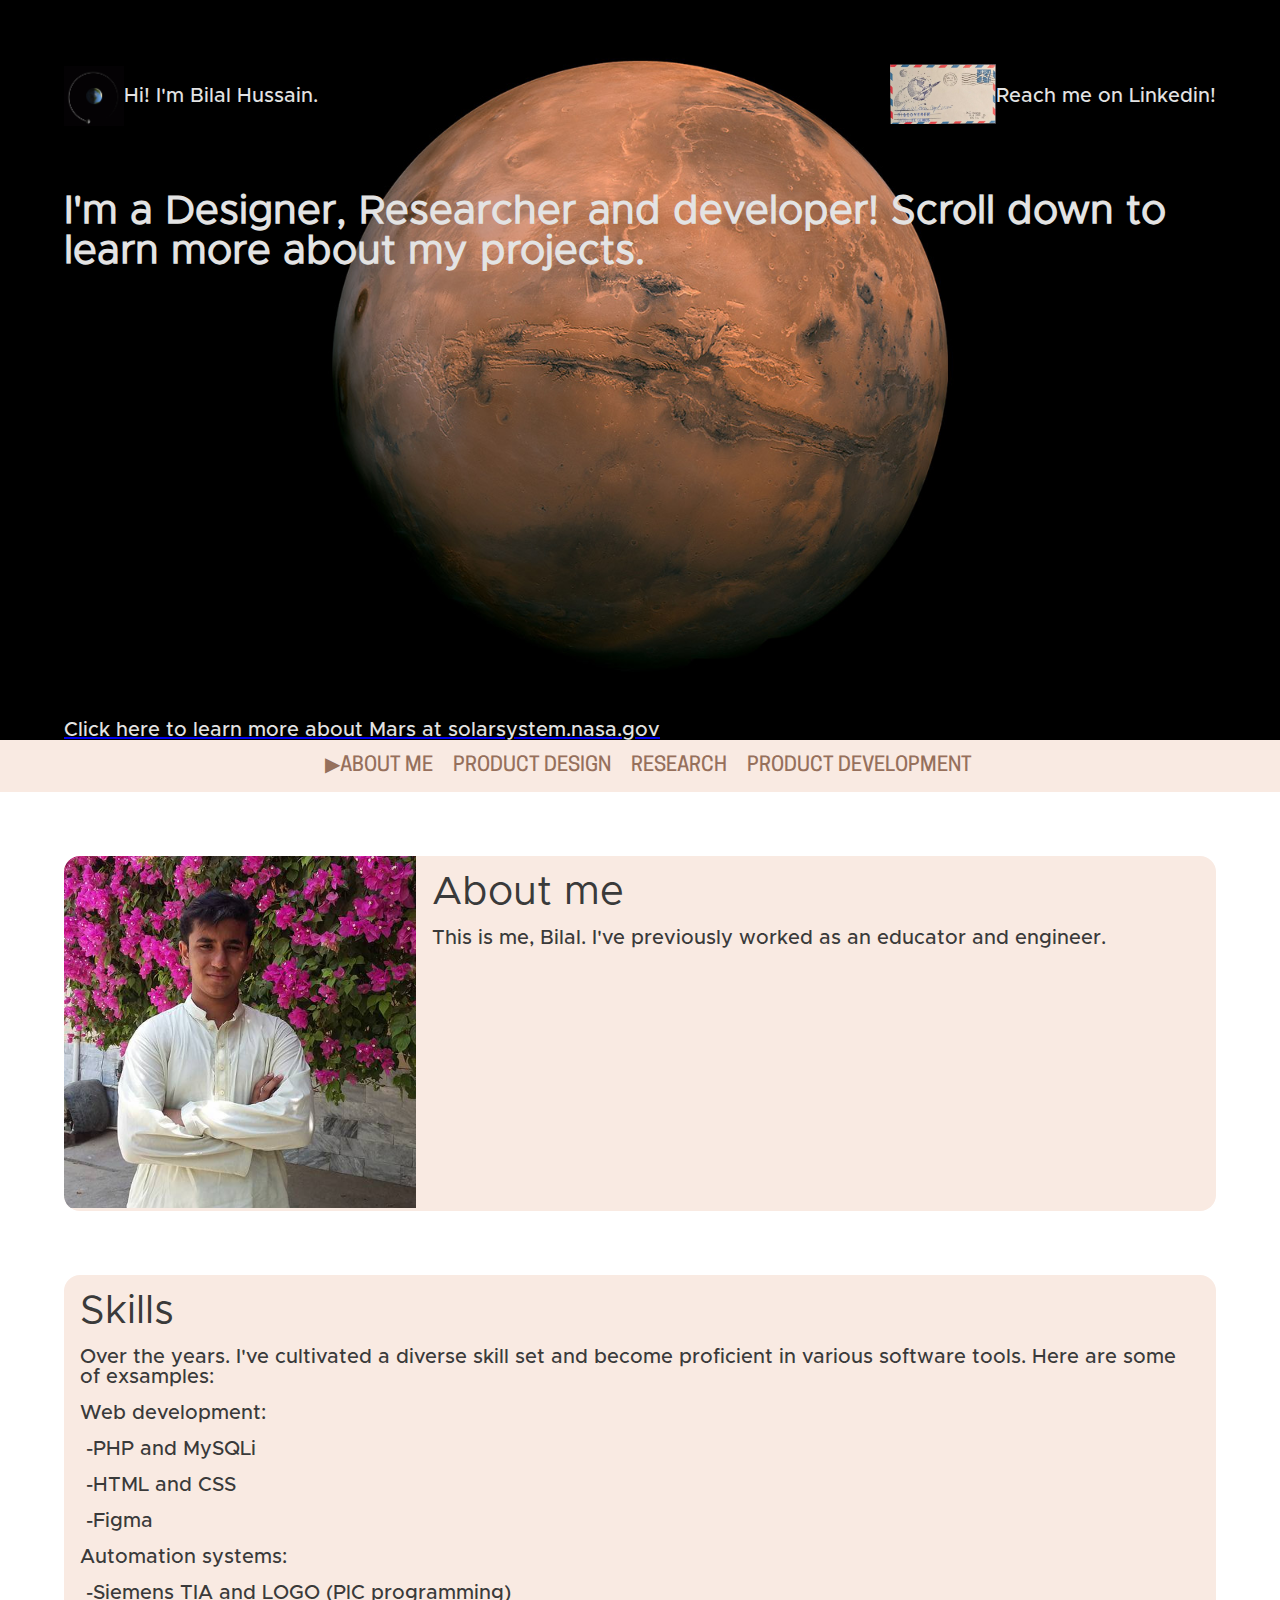
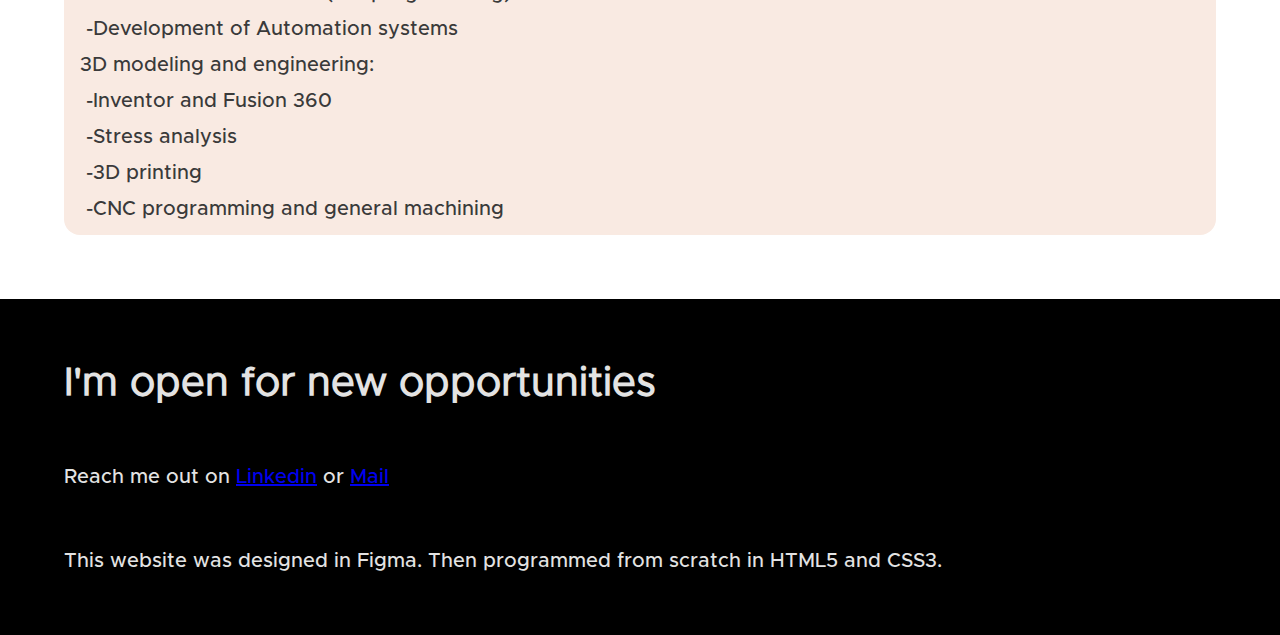
==== index.html @ 2092c47c "Add files via upload" ====
<!DOCTYPE html>

<html>
    <head>
        <title>Bilal Hussain • Designer, Researcher and developer!</title>


        <link rel="icon" href="../img/S.svg" alt="Smart inc Logo"/>
        <meta name="viewport" content="width=device-width, initial-scale=1.0">
        <link href="style/style1.css" rel="stylesheet" type="text/css">
    </head>

    <body>

        <!-- desktop -->

        <section class="mars">
            <img  class="mars" src="img/marshero.jpg">
            <div class="greet">
                <a href="https://solarsystem.nasa.gov/planets/mars/overview/">
                    <p class="inf">Click here to learn more about Mars at solarsystem.nasa.gov</p>
                </a>
            </div>
            <nav class="menu">
                <ul class="inline">
                    <li class="inline"><a href="../index.html">▶About me</a></li>
                    <li class="inline"><a href="ProductDesign/index.html">Product design</a></li>
                    <li class="inline"><a href="Research/index.html">Research</a></li>
                    <li class="inline"><a href="ProductDevelopment/index.html">Product development</a></li>
                </ul>
            </nav>
            <section class="main">
                <div class="article">
                    <div>
                        <img class="resize" src="img/portrait.png">
                    </div>
                    <div class="subarticle">
                        <p class="title">About me</p>
                        <p class="article">This is me, Bilal. I've previously worked as an educator and engineer.</p>
                    </div>
                </div>
                <div class="article">
                    <div class="subarticle">
                        <p class="title">Skills</p>
                        <p class="article">Over the years. I've cultivated a diverse skill set and become proficient in various software tools. Here are some of exsamples:</p>
                        <p class="article">Web development:</p>
                        <p class="article">&nbsp;-PHP and MySQLi</p>
                        <p class="article">&nbsp;-HTML and CSS</p>
                        <p class="article">&nbsp;-Figma</p>
                        <p class="article">Automation systems:</p>
                        <p class="article">&nbsp;-Siemens TIA and LOGO (PlC programming)</p>
                        <p class="article">&nbsp;-Development of Automation systems</p>
                        <p class="article">3D modeling and engineering:</p>
                        <p class="article">&nbsp;-Inventor and Fusion 360</p>
                        <p class="article">&nbsp;-Stress analysis</p>
                        <p class="article">&nbsp;-3D printing</p>
                        <p class="article">&nbsp;-CNC programming and general machining</p>
                    </div>
                </div>
            </section>
            <footer class="footer">
                <h1 class="greet">I'm open for new opportunities</h1>
                <p class="greet">Reach me out on <a href="https://www.linkedin.com/in/bilalhussain125/?locale=en_US">Linkedin</a> or <a href="mailto:bilalhussain5008@gmail.com">Mail</a></p>      
                <p class="greet">This website was designed in Figma. Then programmed  from scratch in HTML5 and CSS3.</p>
            </footer>
        </section>

        <!-- mobile -->

        <!-- mobile end -->

        <header class="main">
            <div style="display: flex; align-items: center; justify-content: space-between;">
                <div style="display: flex; align-items: center;">
                    <img class="header" src="img/earth-revolve.gif">
                    <p class="greet">Hi! I'm Bilal Hussain.</p>
                </div>
                <div style="display: flex; align-items: center;">
                    <a href="https://www.linkedin.com/in/bilalhussain125/?locale=en_US">
                        <img class="header" src="img/outer-space-mail.jpg">
                    </a>
                    <a href="https://www.linkedin.com/in/bilalhussain125/?locale=en_US">
                        <p class="greet" style="float: right;">Reach me on Linkedin!</p>
                    </a>
                </div>
            </div>
            <div>
                <h1 class="greet">I'm a Designer, Researcher and developer! Scroll down to learn more about my projects.</h1>
            </div>
        </header>

    </body>

</html>
---- style/style1.css ----
/* 
html5doctor.com Reset Stylesheet
v1.6.1
Last Updated: 2010-09-17
Author: Richard Clark - http://richclarkdesign.com 
Twitter: @rich_clark
*/

html, body, div, span, object, iframe,
h1, h2, h3, h4, h5, h6, p, blockquote, h1,
abbr, address, cite, code,
del, dfn, em, img, ins, kbd, q, samp,
small, strong, sub, sup, var,
b, i,
dl, dt, dd, ol, ul, li,
fieldset, form, label, legend,
table, caption, tbody, tfoot, thead, tr, th, td,
article, aside, canvas, details, figcaption, figure, 
footer, header, hgroup, menu, nav, section, summary,
time, mark, audio, video {
    margin:0;
    padding:0;
    border:0;
    outline:0;
    font-size:100%;
    vertical-align:baseline;
    background:transparent;
}

body {
    line-height:1;
}

* {
    margin: 0;
    padding: 0;
}

article,aside,details,figcaption,figure,
footer,header,hgroup,menu,nav,section { 
    display:block;
}

nav ul {
    list-style:none;
}

blockquote, q {
    quotes:none;
}

blockquote:before, blockquote:after,
q:before, q:after {
    content:'';
    content:none;
}

a {
    margin:0;
    padding:0;
    font-size:100%;
    vertical-align:baseline;
    background:transparent;
}

div.postarea{
    word-break: break-word;
}

textarea {
    line-height: 1.2;
    font-size: 11px;
}

/* scrollbar */

/* width */
::-webkit-scrollbar {
    width: 10px;
    height: 10px;
}
  
/* Track */
::-webkit-scrollbar-track {
    background: #f1f1f1; 
}
   
/* Handle */
::-webkit-scrollbar-thumb {
    background: #888; 
}
  
/* Handle on hover */
::-webkit-scrollbar-thumb:hover {
    background: #1A1A1B; 
}

/* change colours to suit your needs */
mark {
    background-color:#F2eecb;
    color:#1A1A1B; 
    font-style:italic;
    font-weight:bold;
}

del {
    text-decoration: line-through;
}

abbr[title], dfn[title] {
    border-bottom:1px dotted;
    cursor:help;
}

table {
    border-collapse:collapse;
    border-spacing:0;
}

/* change border colour to suit your needs */
hr {
    display:block;
    height:1px;
    border:0;   
    border-top:1px solid #F2eecb;
    margin:1em 0;
    padding:0;
}

input, select {
    vertical-align:middle;
}

/* my code */

body {
    background-color: black;
}

/*section*/

section.mars {
    width: 100%;
    position: absolute;
    z-index: -1;
    max-height: 100vh;

    display: flex;
    flex-direction: column;
    justify-content: space-between;
}

div.greet{
    padding-left: 64px;
    padding-right: 64px;

    @media only screen and (max-width: 1050px) {
    padding-left: 16px;
    padding-right: 16px;
    }
}

img.mars {
    display: block;
    max-height: auto;
    max-width: auto;
}

/* nav */

nav.menu {
    background-color: #f9eae2;
    padding: 16px;
    @media only screen and (max-width: 1050px) {
        padding: 0px;
    }
    
}

ul.inline {
    text-align: center;
    @media only screen and (max-width: 1050px) {
        text-align: left;
    }
}

li.inline {
    display: inline;
    padding-left: 16px;
    @media only screen and (max-width: 1050px) {
        display:list-item;
        padding-top: 8px;
        padding-bottom: 8px;
    }
}

section.main {
    background-color: white;
    padding: 64px;
    display: flex;
    flex-direction: column;
    justify-content: space-between;
    row-gap: 64px;

    @media only screen and (max-width: 1050px) {
        padding: 16px;
        row-gap: 16px;
    }
}

section.main div.subarticle {
    width: 100%;

    @media only screen and (max-width: 1050px) {
        width: auto;
    }    
}

img.resize {
    width: 100%;
}

video.resize {
    width: 100%;
}

div.split{
    display: flex;
    flex-direction: column;
    width: 100%;
}

div.article {
    display: flex;
    flex-direction: row;
    background-color: #f9eae2;
    border-radius: 16px;
    overflow: hidden;
    max-width: 100%;

    @media only screen and (max-width: 1050px) {
        flex-direction: column;
    }
}

div.subarticle {
    width: 100%;
    padding: 16px;
    display: flex;
    flex-direction: column;
    gap: 16px;
}

/* header*/

header.main {
    padding: 64px;
    display: flex;
    flex-direction: column;
    justify-content: space-between;
    row-gap: 64px;

    @media only screen and (max-width: 1050px) {
        padding: 16px;
        row-gap: 16px;
    }
}

img.header {
    height: 60px;
    @media only screen and (max-width: 1050px) {
        display: none;
    }
}

/* footer */

footer.footer {
    display: flex;
    flex-direction: column;
    padding: 64px;
    row-gap: 64px;

    @media only screen and (max-width: 1050px) {
        display: flex;
        flex-direction: column;
        padding: 32px;
        row-gap: 32px;
    }
}

/* text */

@font-face {
    font-family: Oppen;
    src: url(../text/CooperHewitt-Medium.otf);
}
@font-face {
    font-family: MetM;
    src: url(../text/Metropolis-Medium.otf);
}
@font-face {
    font-family: MetR;
    src: url(../text/Metropolis-Regular.otf);
}
@font-face {
    font-family: Nasa;
    src: url(../text/nasalization-rg.otf);
}

h1.greet {
    font-size: 40px;
    font-family: MetR, Arial, Helvetica, sans-serif;
    color: #E3E3E3;
    
    text-decoration: none;

    @media only screen and (max-width: 1050px) {
        font-size: 25px;
    }
}

p.greet {
    font-size: 20px;
    font-family: MetM, Arial, Helvetica, sans-serif;
    color: #E3E3E3;
    
    text-decoration: none;

    @media only screen and (max-width: 1050px) {
        font-size: 14px;
    }
}

p.inf {
    font-size: 20px;
    font-family: MetM, Arial, Helvetica, sans-serif;
    color: #E3E3E3;
    
    text-decoration: none;

    @media only screen and (max-width: 1050px) {
        font-size: 10px;
    }
}

ul.inline a {
    font-size: 20px;
    font-family: Oppen ,Arial, Helvetica, sans-serif;
    color: #96705c;
    text-transform: uppercase;
    text-decoration:none;

    @media only screen and (max-width: 1050px) {
        font-size: 14px;
    }
}

/* text article*/

p.article {
    font-size: 20px;
    font-family: MetM, Arial, Helvetica, sans-serif;
    color: #3a3a3a;
    
    text-decoration: none;

    @media only screen and (max-width: 1050px) {
        font-size: 14px;
    }
}

p.title {
    font-size: 40px;
    font-family: MetR, Arial, Helvetica, sans-serif;
    color: #3a3a3a;
    
    text-decoration: none;

    @media only screen and (max-width: 1050px) {
        font-size: 25px;
    }
}

button.article {
    font-size: 20px;
    font-family: MetM, Arial, Helvetica, sans-serif;
    color: #f9eae2;
    background-color: #3a3a3a;
    padding: 16px;
    border-radius: 16px;
    width: fit-content;
    
    text-decoration: none;

    @media only screen and (max-width: 1050px) {
        font-size: 14px;
        padding: 8px;
        border-radius: 8px;
    }
}

button:hover {
    cursor: crosshair;
}

/*overlay*/

.overlay {
    position: absolute; 
    bottom: 0; 
    background: rgb(0, 0, 0);
    background: rgba(0, 0, 0, 0.5); /* Black see-through */ 
    width: -webkit-fill-available;
    transition: .25s ease;
    opacity:0;
    padding: 16px;
    text-align: center;
    overflow: hidden;
}
  
.container:hover .overlay {
    opacity: -1;
}

.container .overlay {
    opacity: 1;
}

.container {
    position: relative;
    overflow: hidden;
}
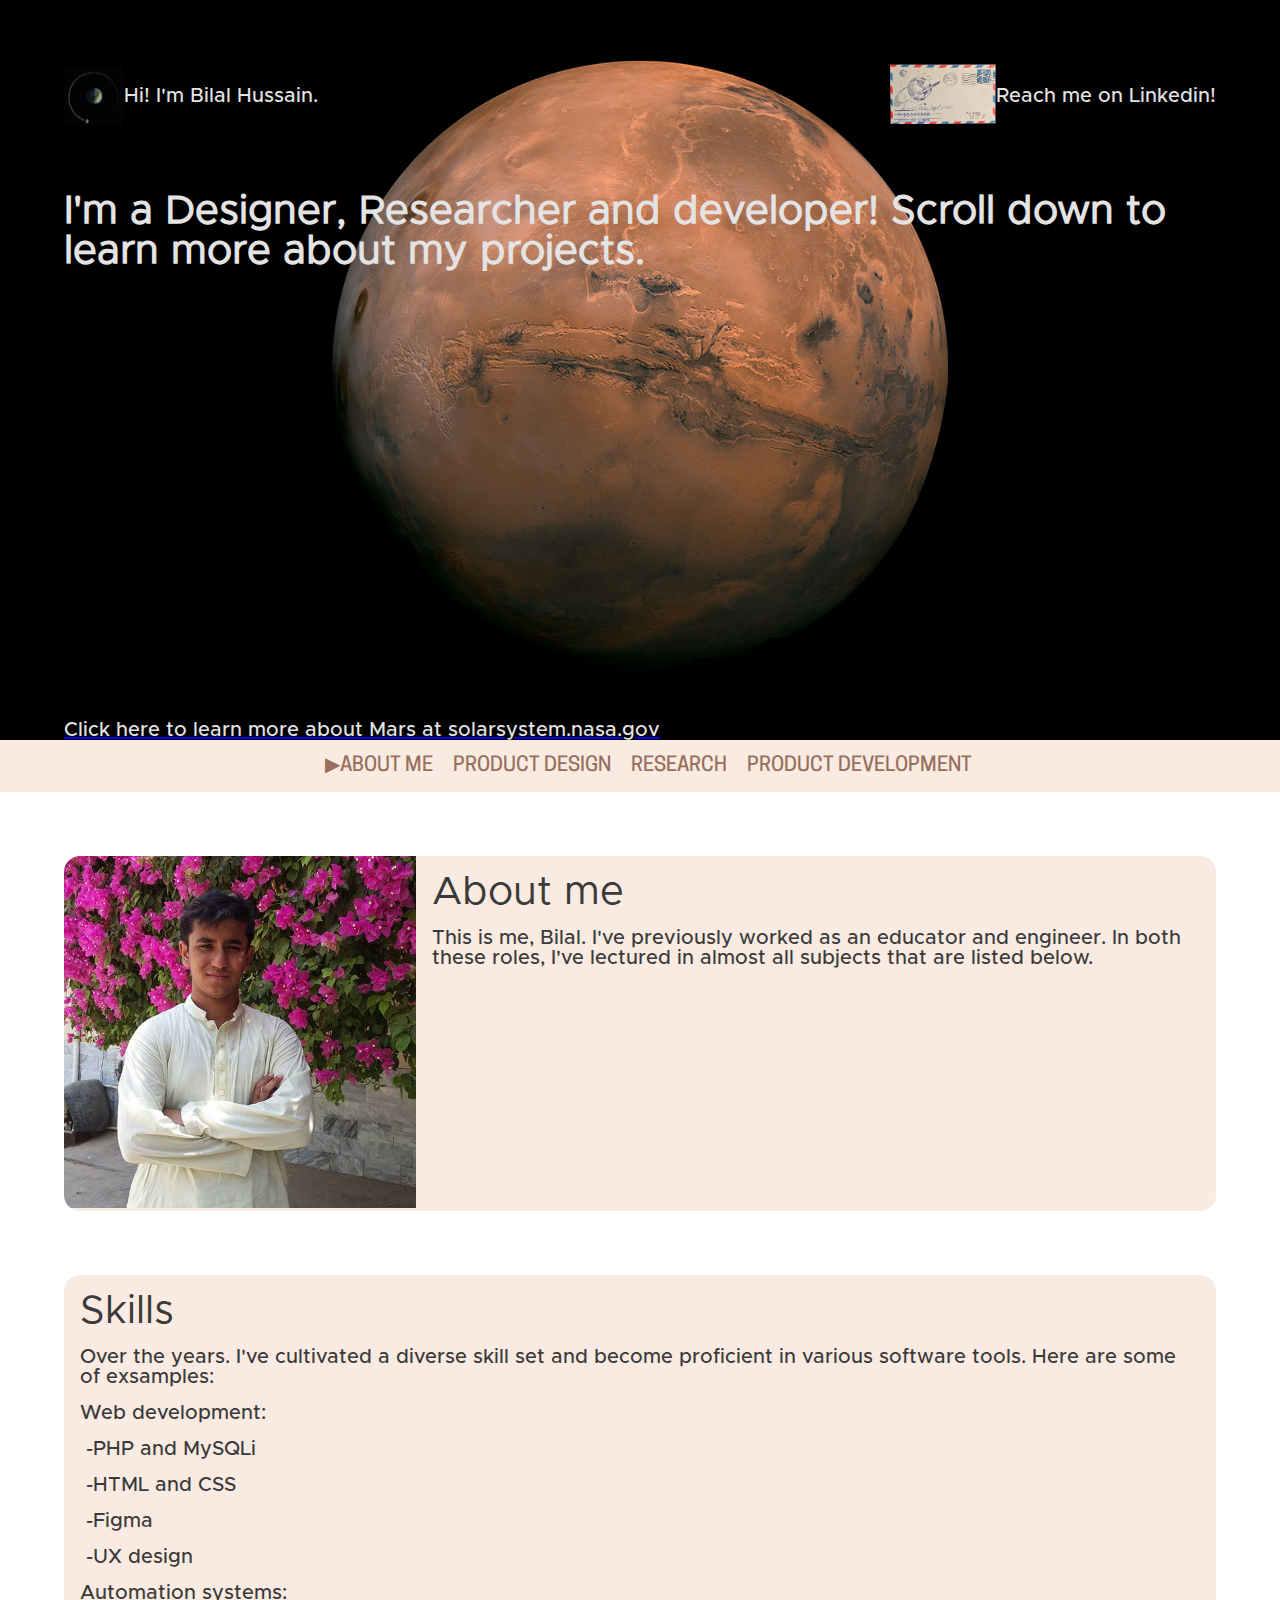
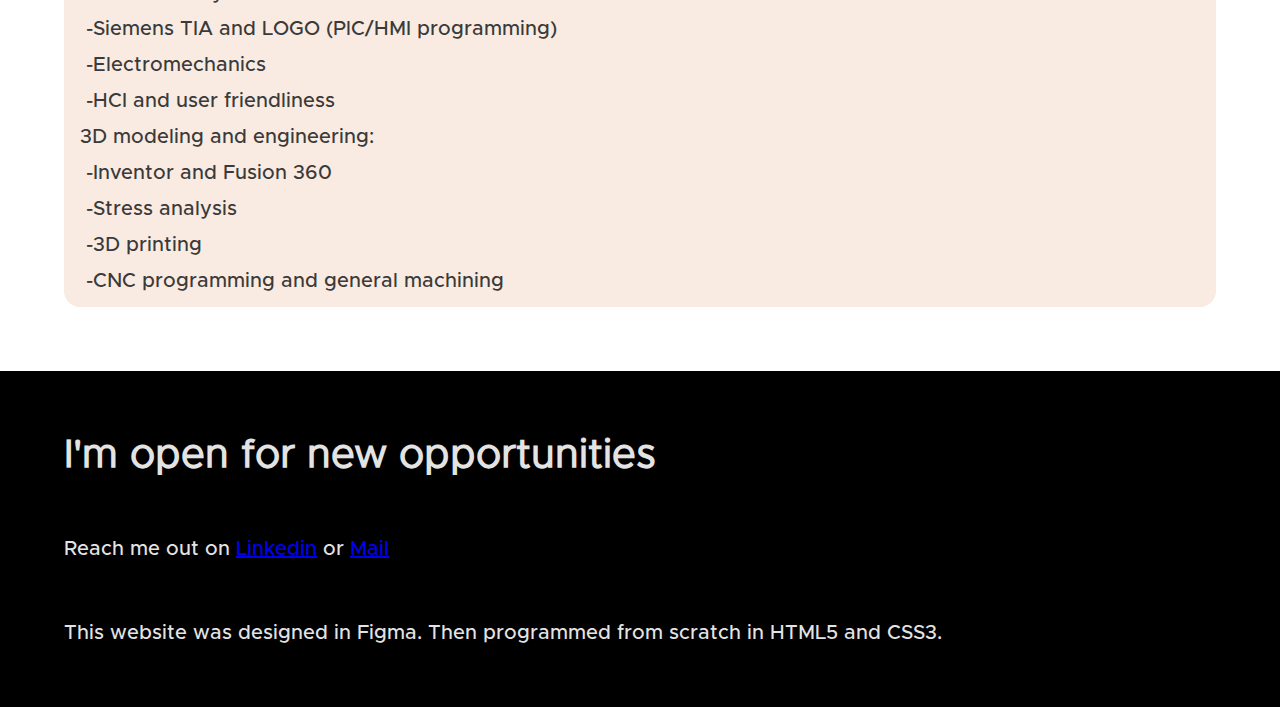
==== commit 6fe36c08: "Add files via upload" ====
--- a/index.html
+++ b/index.html
@@ -36,7 +36,7 @@
                     </div>
                     <div class="subarticle">
                         <p class="title">About me</p>
-                        <p class="article">This is me, Bilal. I've previously worked as an educator and engineer.</p>
+                        <p class="article">This is me, Bilal. I've previously worked as an educator and engineer. In both these roles, I've lectured in almost all subjects that are listed below.</p>
                     </div>
                 </div>
                 <div class="article">
@@ -47,9 +47,11 @@
                         <p class="article">&nbsp;-PHP and MySQLi</p>
                         <p class="article">&nbsp;-HTML and CSS</p>
                         <p class="article">&nbsp;-Figma</p>
+                        <p class="article">&nbsp;-UX design</p>
                         <p class="article">Automation systems:</p>
-                        <p class="article">&nbsp;-Siemens TIA and LOGO (PlC programming)</p>
-                        <p class="article">&nbsp;-Development of Automation systems</p>
+                        <p class="article">&nbsp;-Siemens TIA and LOGO (PlC/HMI programming)</p>
+                        <p class="article">&nbsp;-Electromechanics</p>
+                        <p class="article">&nbsp;-HCI and user friendliness</p>
                         <p class="article">3D modeling and engineering:</p>
                         <p class="article">&nbsp;-Inventor and Fusion 360</p>
                         <p class="article">&nbsp;-Stress analysis</p>
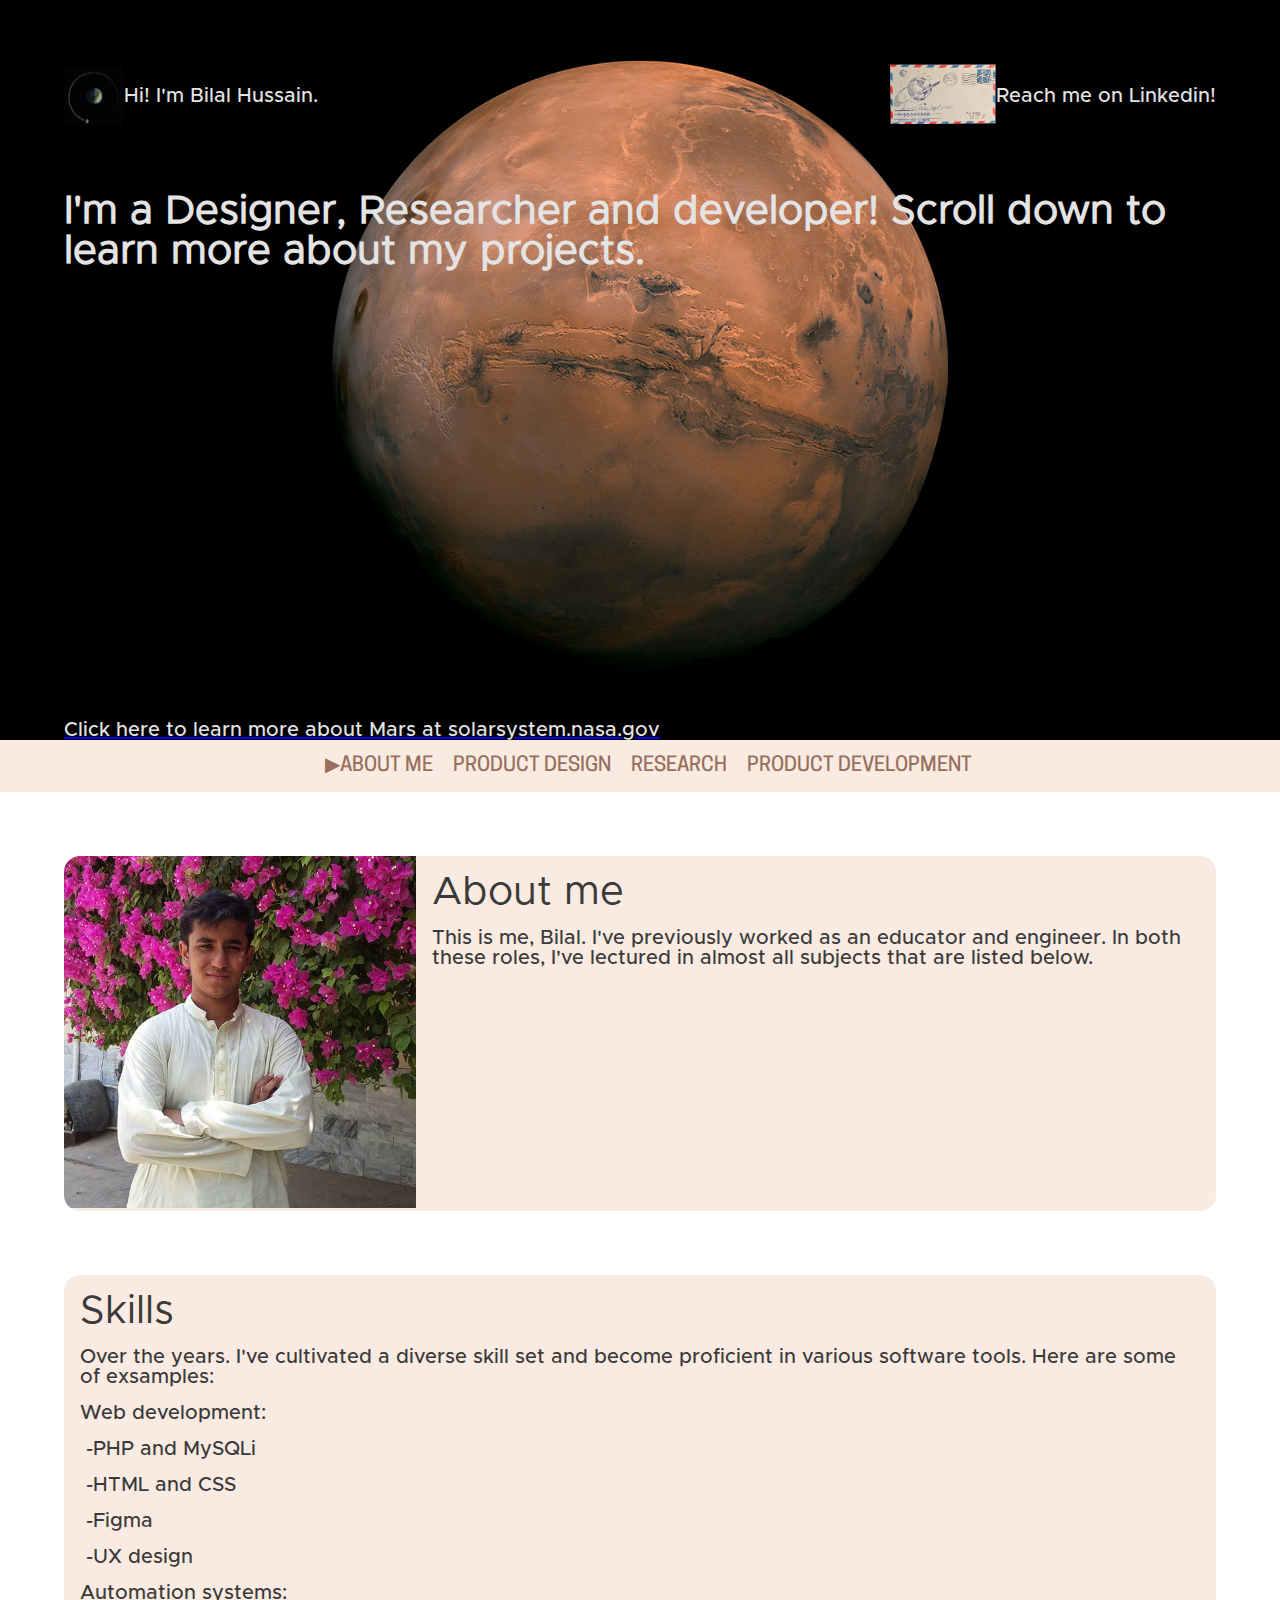
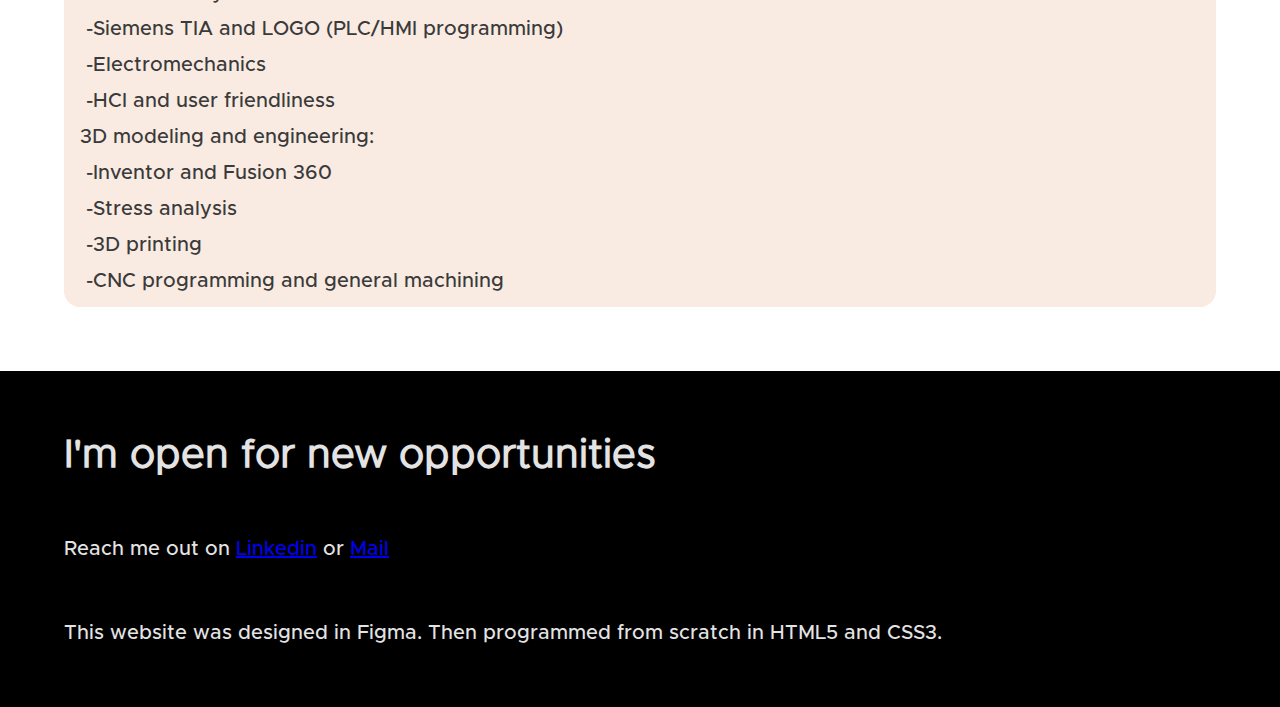
==== commit bec3bbcd: "Add files via upload" ====
--- a/index.html
+++ b/index.html
@@ -49,7 +49,7 @@
                         <p class="article">&nbsp;-Figma</p>
                         <p class="article">&nbsp;-UX design</p>
                         <p class="article">Automation systems:</p>
-                        <p class="article">&nbsp;-Siemens TIA and LOGO (PlC/HMI programming)</p>
+                        <p class="article">&nbsp;-Siemens TIA and LOGO (PLC/HMI programming)</p>
                         <p class="article">&nbsp;-Electromechanics</p>
                         <p class="article">&nbsp;-HCI and user friendliness</p>
                         <p class="article">3D modeling and engineering:</p>
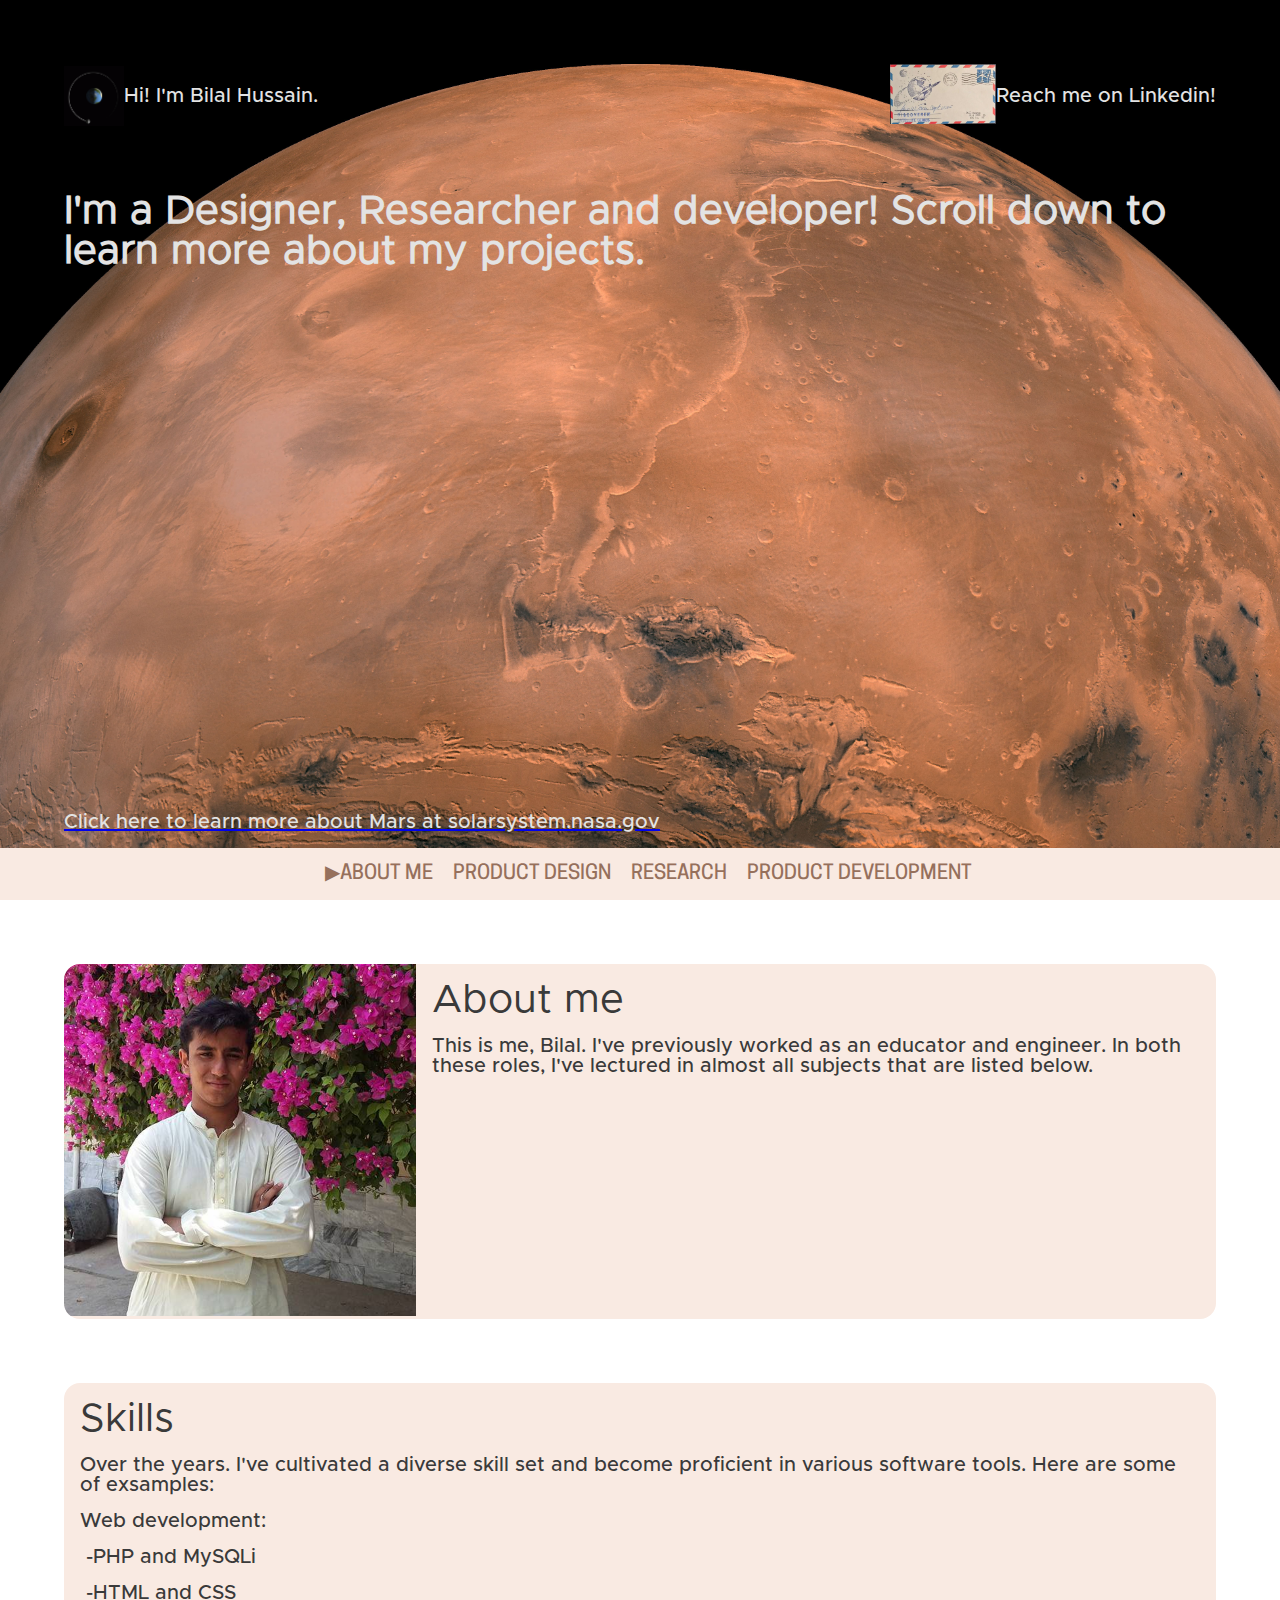
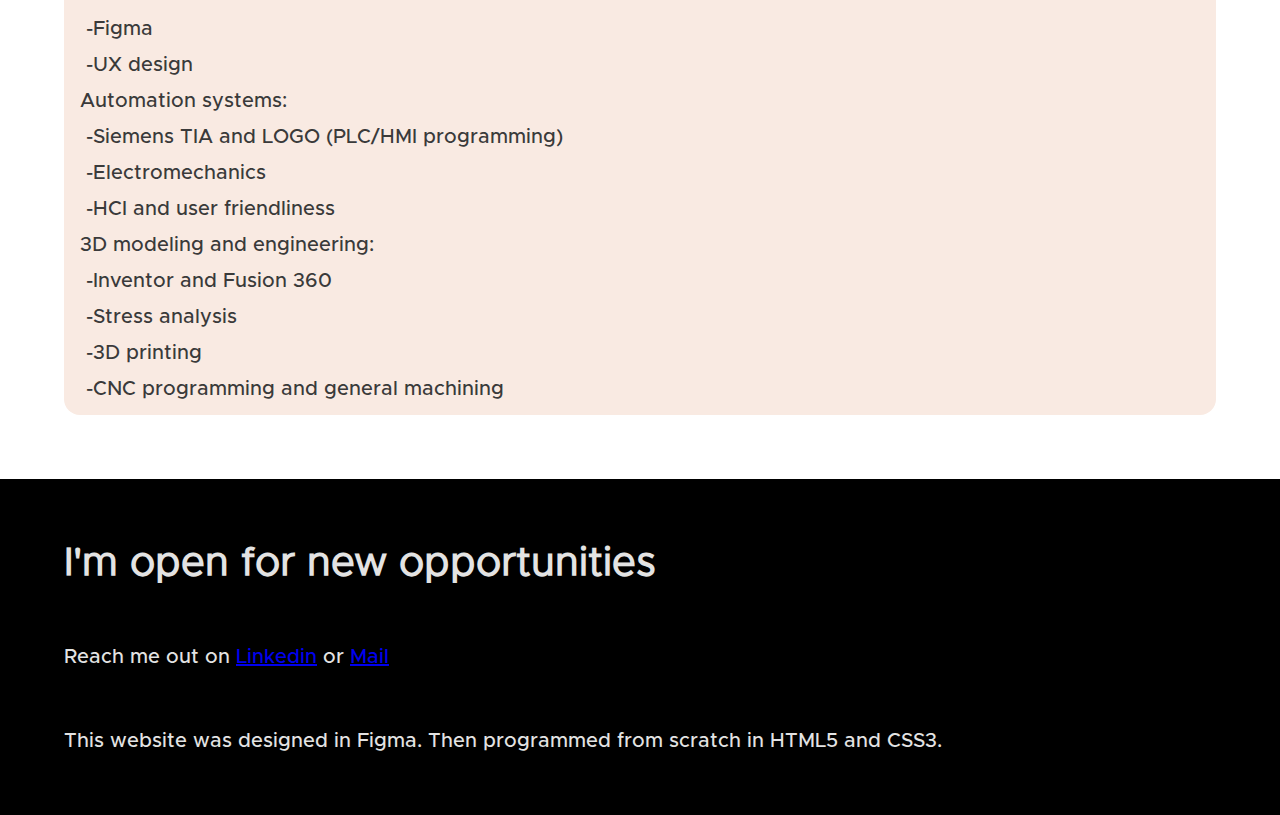
==== commit d7bc413c: "Add files via upload" ====
--- a/index.html
+++ b/index.html
@@ -15,20 +15,43 @@
         <!-- desktop -->
 
         <section class="mars">
-            <img  class="mars" src="img/marshero.jpg">
-            <div class="greet">
-                <a href="https://solarsystem.nasa.gov/planets/mars/overview/">
-                    <p class="inf">Click here to learn more about Mars at solarsystem.nasa.gov</p>
-                </a>
+            <div class="mars">
+                <header class="main">
+                    <div style="display: flex; align-items: center; justify-content: space-between;">
+                        <div style="display: flex; align-items: center;">
+                            <img class="header" src="img/earth-revolve.gif">
+                            <p class="greet">Hi! I'm Bilal Hussain.</p>
+                        </div>
+                        <div style="display: flex; align-items: center;">
+                            <a href="https://www.linkedin.com/in/bilalhussain125/?locale=en_US">
+                                <img class="header" src="img/outer-space-mail.jpg">
+                            </a>
+                            <a href="https://www.linkedin.com/in/bilalhussain125/?locale=en_US">
+                                <p class="greet" style="float: right;">Reach me on Linkedin!</p>
+                            </a>
+                        </div>
+                    </div>
+                    <div>
+                        <h1 class="greet">I'm a Designer, Researcher and developer! Scroll down to learn more about my projects.</h1>
+                    </div>
+                </header>
+                <div class="martian">
+
+                </div>
+                <div class="greet">
+                    <a href="https://solarsystem.nasa.gov/planets/mars/overview/">
+                        <p class="inf">Click here to learn more about Mars at solarsystem.nasa.gov</p>
+                    </a>
+                </div>
+                <nav class="menu">
+                    <ul class="inline">
+                        <li class="inline"><a href="../index.html">▶About me</a></li>
+                        <li class="inline"><a href="ProductDesign/index.html">Product design</a></li>
+                        <li class="inline"><a href="Research/index.html">Research</a></li>
+                        <li class="inline"><a href="ProductDevelopment/index.html">Product development</a></li>
+                    </ul>
+                </nav>
             </div>
-            <nav class="menu">
-                <ul class="inline">
-                    <li class="inline"><a href="../index.html">▶About me</a></li>
-                    <li class="inline"><a href="ProductDesign/index.html">Product design</a></li>
-                    <li class="inline"><a href="Research/index.html">Research</a></li>
-                    <li class="inline"><a href="ProductDevelopment/index.html">Product development</a></li>
-                </ul>
-            </nav>
             <section class="main">
                 <div class="article">
                     <div>
@@ -67,29 +90,9 @@
             </footer>
         </section>
 
-        <!-- mobile -->
-
-        <!-- mobile end -->
-
-        <header class="main">
-            <div style="display: flex; align-items: center; justify-content: space-between;">
-                <div style="display: flex; align-items: center;">
-                    <img class="header" src="img/earth-revolve.gif">
-                    <p class="greet">Hi! I'm Bilal Hussain.</p>
-                </div>
-                <div style="display: flex; align-items: center;">
-                    <a href="https://www.linkedin.com/in/bilalhussain125/?locale=en_US">
-                        <img class="header" src="img/outer-space-mail.jpg">
-                    </a>
-                    <a href="https://www.linkedin.com/in/bilalhussain125/?locale=en_US">
-                        <p class="greet" style="float: right;">Reach me on Linkedin!</p>
-                    </a>
-                </div>
-            </div>
-            <div>
-                <h1 class="greet">I'm a Designer, Researcher and developer! Scroll down to learn more about my projects.</h1>
-            </div>
-        </header>
+        <div class="marsphoto">
+            <img src="img/marshero.jpg" class="mars">
+        </div>
 
     </body>
 
--- a/style/style1.css
+++ b/style/style1.css
@@ -29,9 +29,6 @@
 
 body {
     line-height:1;
-}
-
-* {
     margin: 0;
     padding: 0;
 }
@@ -142,28 +139,56 @@
 section.mars {
     width: 100%;
     position: absolute;
-    z-index: -1;
-    max-height: 100vh;
 
     display: flex;
     flex-direction: column;
     justify-content: space-between;
 }
 
+div.mars {
+    min-height: 100vh;
+    overflow: auto;
+
+    display: flex;
+    flex-direction: column;
+    justify-content: space-between;
+    box-sizing: inherit;
+}
+
 div.greet{
+    flex: 0 0 auto;
+    padding-top: 16px;
+    padding-bottom: 16px;
     padding-left: 64px;
     padding-right: 64px;
 
     @media only screen and (max-width: 1050px) {
+    padding-top: 16px;
+    padding-bottom: 16px;
     padding-left: 16px;
     padding-right: 16px;
     }
 }
 
+div.martian {
+    flex: 1 0 auto;
+}
+
+div.marsphoto {
+    overflow: hidden;
+    display: flex;
+    flex-direction: column;
+    align-items: center;
+    justify-content: center;
+    padding-top: 64px;
+
+    @media only screen and (max-width: 1050px) {
+        padding-top: 16px;
+    }
+}
 img.mars {
-    display: block;
-    max-height: auto;
-    max-width: auto;
+    z-index: -1;
+    height: 175vh;
 }
 
 /* nav */
@@ -254,6 +279,7 @@
 /* header*/
 
 header.main {
+    
     padding: 64px;
     display: flex;
     flex-direction: column;
@@ -328,7 +354,7 @@
     text-decoration: none;
 
     @media only screen and (max-width: 1050px) {
-        font-size: 14px;
+        font-size: 15px;
     }
 }
 
@@ -340,7 +366,7 @@
     text-decoration: none;
 
     @media only screen and (max-width: 1050px) {
-        font-size: 10px;
+        font-size: 11px;
     }
 }
 
@@ -352,7 +378,7 @@
     text-decoration:none;
 
     @media only screen and (max-width: 1050px) {
-        font-size: 14px;
+        font-size: 15px;
     }
 }
 
@@ -366,7 +392,7 @@
     text-decoration: none;
 
     @media only screen and (max-width: 1050px) {
-        font-size: 14px;
+        font-size: 15px;
     }
 }
 
@@ -394,7 +420,7 @@
     text-decoration: none;
 
     @media only screen and (max-width: 1050px) {
-        font-size: 14px;
+        font-size: 15px;
         padding: 8px;
         border-radius: 8px;
     }
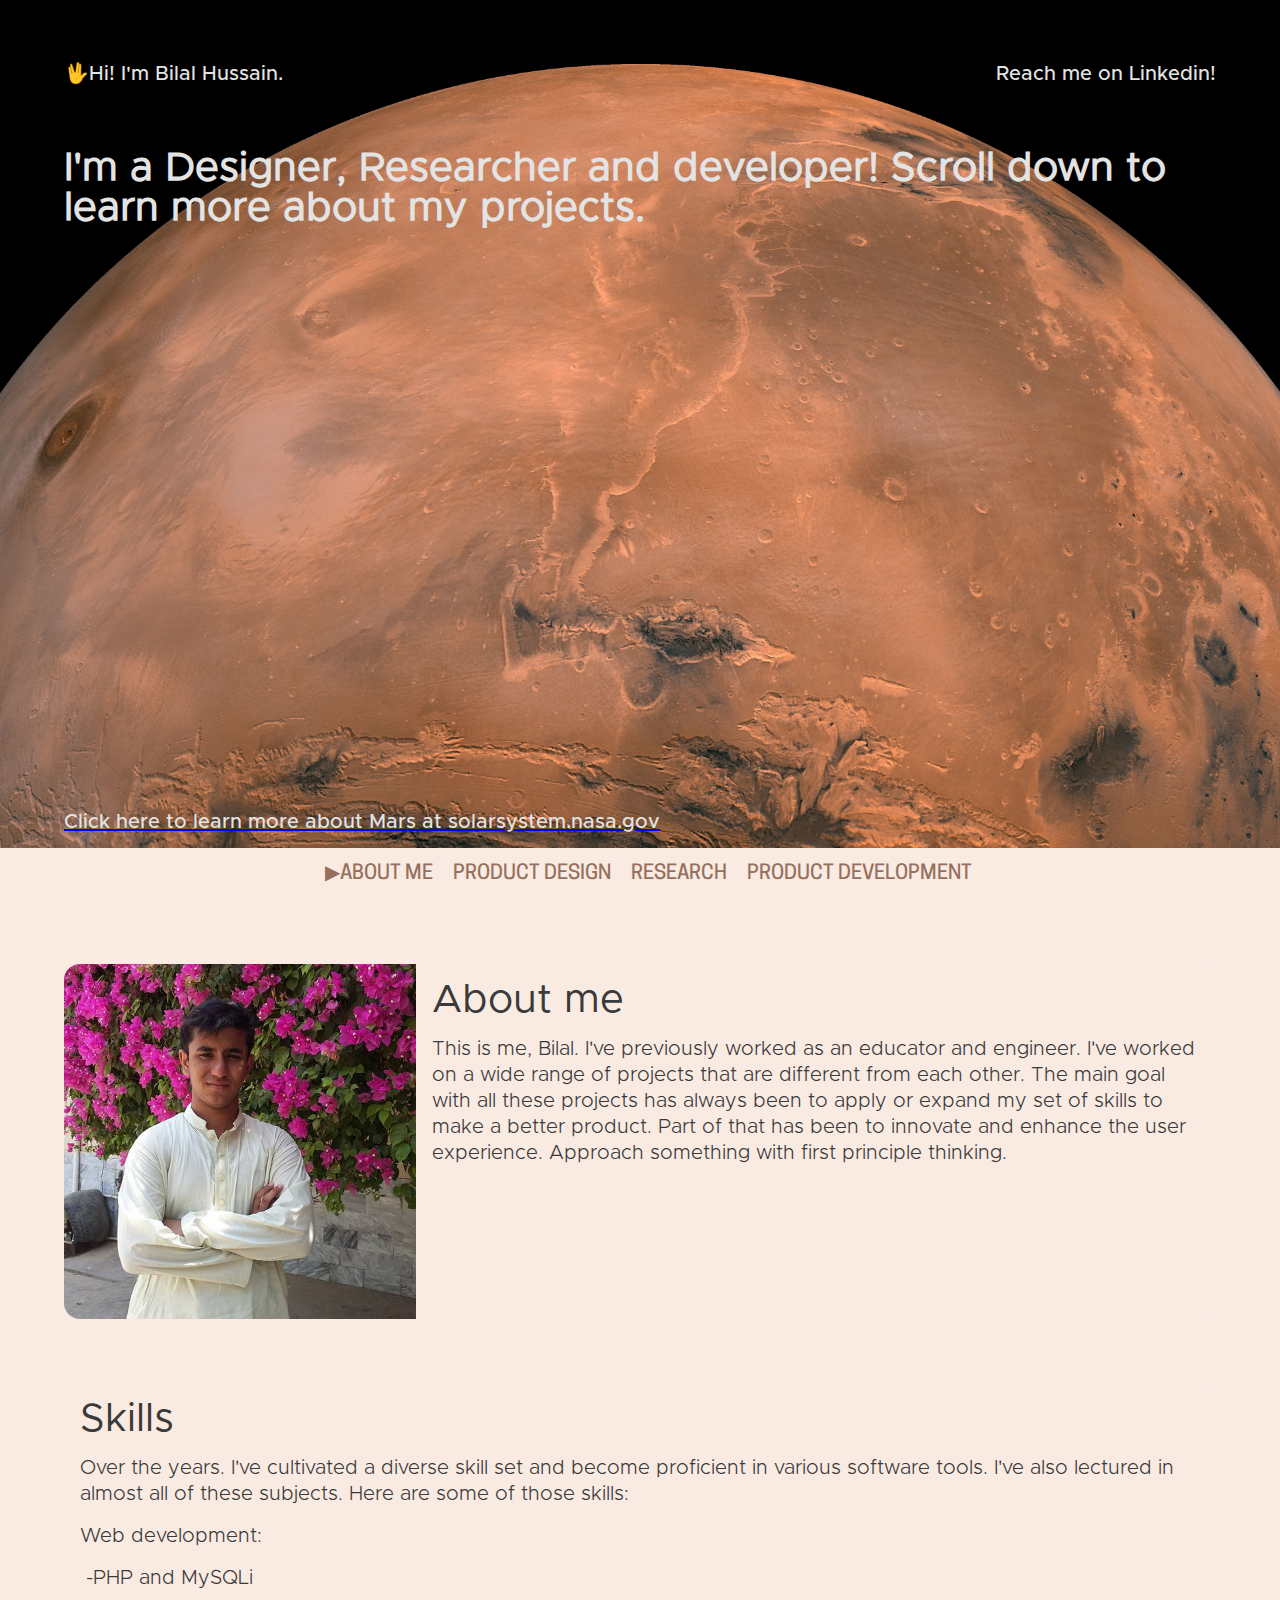
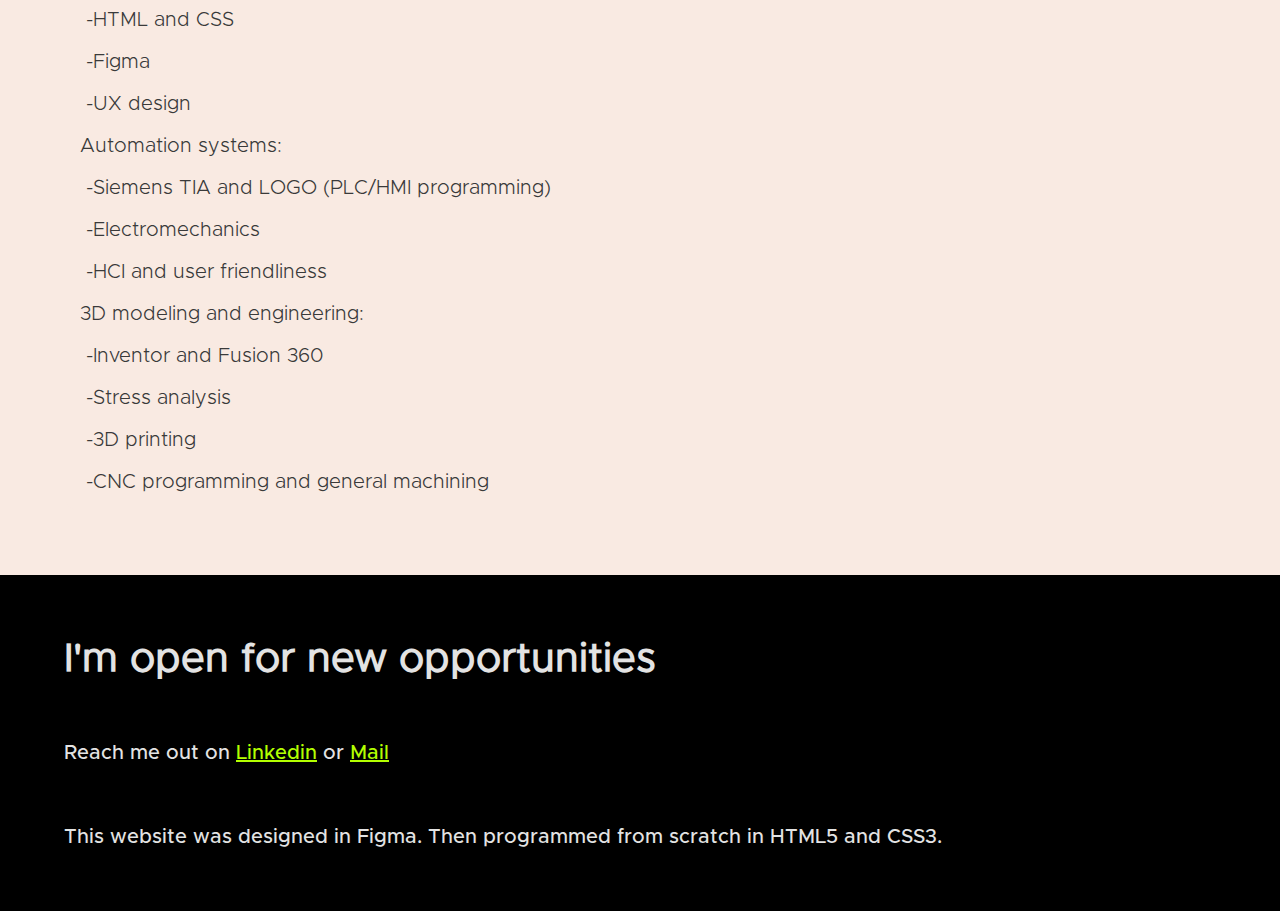
==== commit 83171947: "Add files via upload" ====
--- a/index.html
+++ b/index.html
@@ -19,13 +19,9 @@
                 <header class="main">
                     <div style="display: flex; align-items: center; justify-content: space-between;">
                         <div style="display: flex; align-items: center;">
-                            <img class="header" src="img/earth-revolve.gif">
-                            <p class="greet">Hi! I'm Bilal Hussain.</p>
+                            <p class="greet">🖖Hi! I'm Bilal Hussain.</p>
                         </div>
                         <div style="display: flex; align-items: center;">
-                            <a href="https://www.linkedin.com/in/bilalhussain125/?locale=en_US">
-                                <img class="header" src="img/outer-space-mail.jpg">
-                            </a>
                             <a href="https://www.linkedin.com/in/bilalhussain125/?locale=en_US">
                                 <p class="greet" style="float: right;">Reach me on Linkedin!</p>
                             </a>
@@ -59,13 +55,13 @@
                     </div>
                     <div class="subarticle">
                         <p class="title">About me</p>
-                        <p class="article">This is me, Bilal. I've previously worked as an educator and engineer. In both these roles, I've lectured in almost all subjects that are listed below.</p>
+                        <p class="article">This is me, Bilal. I've previously worked as an educator and engineer. I've worked on a wide range of projects that are different from each other. The main goal with all these projects has always been to apply or expand my set of skills to make a better product. Part of that has been to innovate and enhance the user experience. Approach something with first principle thinking.</p>
                     </div>
                 </div>
                 <div class="article">
                     <div class="subarticle">
                         <p class="title">Skills</p>
-                        <p class="article">Over the years. I've cultivated a diverse skill set and become proficient in various software tools. Here are some of exsamples:</p>
+                        <p class="article">Over the years. I've cultivated a diverse skill set and become proficient in various software tools. I've also lectured in almost all of these subjects. Here are some of those skills:</p>
                         <p class="article">Web development:</p>
                         <p class="article">&nbsp;-PHP and MySQLi</p>
                         <p class="article">&nbsp;-HTML and CSS</p>
--- a/style/style1.css
+++ b/style/style1.css
@@ -146,7 +146,7 @@
 }
 
 div.mars {
-    min-height: 100vh;
+    min-height: 100dvh;
     overflow: auto;
 
     display: flex;
@@ -220,7 +220,7 @@
 }
 
 section.main {
-    background-color: white;
+    background:#f9eae2;
     padding: 64px;
     display: flex;
     flex-direction: column;
@@ -243,10 +243,12 @@
 
 img.resize {
     width: 100%;
+    min-height: 100%;
 }
 
 video.resize {
     width: 100%;
+    min-height: 100%;
 }
 
 div.split{
@@ -262,10 +264,25 @@
     border-radius: 16px;
     overflow: hidden;
     max-width: 100%;
+    transition: 400ms ease 0s;
+    /*transition: opacity ease 400ms, box-shadow ease 400ms;
+
+    box-shadow: 4px 8px 8px hsl(0deg 0% 0% / 0.36);
 
     @media only screen and (max-width: 1050px) {
         flex-direction: column;
-    }
+        box-shadow: 2px 4px 4px hsl(0deg 0% 0% / 0.44);
+    }*/
+}
+
+div.article:hover{
+    background-color: white;
+    transition: 400ms ease 0s;
+    /*box-shadow: 8px 16px 16px hsl(0deg 0% 0% / 0.25);
+
+    @media only screen and (max-width: 1050px) {
+        box-shadow: 4px 8px 8px hsl(0deg 0% 0% / 0.36);
+    }*/
 }
 
 div.subarticle {
@@ -322,6 +339,10 @@
     src: url(../text/CooperHewitt-Medium.otf);
 }
 @font-face {
+    font-family: MetL;
+    src: url(../text/Metropolis-Light.otf);
+}
+@font-face {
     font-family: MetM;
     src: url(../text/Metropolis-Medium.otf);
 }
@@ -342,7 +363,7 @@
     text-decoration: none;
 
     @media only screen and (max-width: 1050px) {
-        font-size: 25px;
+        font-size: 30px;
     }
 }
 
@@ -366,7 +387,7 @@
     text-decoration: none;
 
     @media only screen and (max-width: 1050px) {
-        font-size: 11px;
+        font-size: 15px;
     }
 }
 
@@ -376,18 +397,26 @@
     color: #96705c;
     text-transform: uppercase;
     text-decoration:none;
+    transition: 400ms ease 0s;
 
     @media only screen and (max-width: 1050px) {
         font-size: 15px;
     }
+}
+
+ul.inline a:hover {
+    transition: 400ms ease 0s;
+    color: #3a3a3a;
+    text-decoration: underline;
 }
 
 /* text article*/
 
 p.article {
     font-size: 20px;
-    font-family: MetM, Arial, Helvetica, sans-serif;
+    font-family: MetL, Arial, Helvetica, sans-serif;
     color: #3a3a3a;
+    line-height: 1.3em;
     
     text-decoration: none;
 
@@ -404,9 +433,11 @@
     text-decoration: none;
 
     @media only screen and (max-width: 1050px) {
-        font-size: 25px;
-    }
-}
+        font-size: 30px;
+    }
+}
+
+/*Button*/
 
 button.article {
     font-size: 20px;
@@ -416,6 +447,12 @@
     padding: 16px;
     border-radius: 16px;
     width: fit-content;
+
+    border: none;
+    outline: none;
+    cursor: pointer;
+    position: relative;
+    z-index: 0;
     
     text-decoration: none;
 
@@ -426,8 +463,113 @@
     }
 }
 
-button:hover {
-    cursor: crosshair;
+button.article:before {
+    content: '';
+    background: linear-gradient(45deg, #ff0000, #ff8800, #ffff00, #b3ff00, #00ffff, #0000ff, #3f00ff, #7f00ff, #ff0000);
+    position: absolute;
+    top: -2px;
+    left:-2px;
+    background-size: 400%;
+    z-index: -1;
+    filter: blur(5px);
+    width: calc(100% + 4px);
+    height: calc(100% + 4px);
+    animation: glowing 20s linear infinite;
+    opacity: 0;
+    transition: opacity 400ms ease 0s;
+    border-radius: 4px;
+}
+
+button.article:active {
+    color: #3a3a3a;
+}
+
+button.article:active:after {
+    background: transparent;
+}
+
+button.article:hover:before {
+    opacity: 1;
+}
+
+button.article:after {
+    z-index: -1;
+    content: '';
+    position: absolute;
+    width: 100%;
+    height: 100%;
+    background: #3a3a3a;;
+    left: 0;
+    top: 0;
+    border-radius: 8px;
+}
+
+@keyframes glowing {
+    0% { background-position: 0 0; }
+    50% { background-position: 400% 0; }
+    100% { background-position: 0 0; }
+}
+
+/*Text animation*/
+p.greet a {
+    transition: 400ms ease 0s;
+    color: #b3ff00;
+}
+
+p.greet a:hover{
+    transition: 400ms ease 0s;
+    color: #E3E3E3;
+}
+
+a p.greet {
+    transition: 400ms ease 0s;
+    color: #E3E3E3;
+}
+
+a p.greet:hover {
+    transition: 400ms ease 0s;
+    color: #b3ff00;
+}
+
+a p.inf {
+    transition: 400ms ease 0s;
+    color: #E3E3E3;
+}
+
+a p.inf:hover {
+    transition: 400ms ease 0s;
+    color: #b3ff00;
+}
+
+/*Text animation*/
+p.greet a {
+    transition: 400ms ease 0s;
+    color: #b3ff00;
+}
+
+p.greet a:hover{
+    transition: 400ms ease 0s;
+    color: #E3E3E3;
+}
+
+a p.greet {
+    transition: 400ms ease 0s;
+    color: #E3E3E3;
+}
+
+a p.greet:hover {
+    transition: 400ms ease 0s;
+    color: #b3ff00;
+}
+
+a p.inf {
+    transition: 400ms ease 0s;
+    color: #E3E3E3;
+}
+
+a p.inf:hover {
+    transition: 400ms ease 0s;
+    color: #b3ff00;
 }
 
 /*overlay*/
@@ -438,7 +580,7 @@
     background: rgb(0, 0, 0);
     background: rgba(0, 0, 0, 0.5); /* Black see-through */ 
     width: -webkit-fill-available;
-    transition: .25s ease;
+    transition: 400ms ease 0s;
     opacity:0;
     padding: 16px;
     text-align: center;
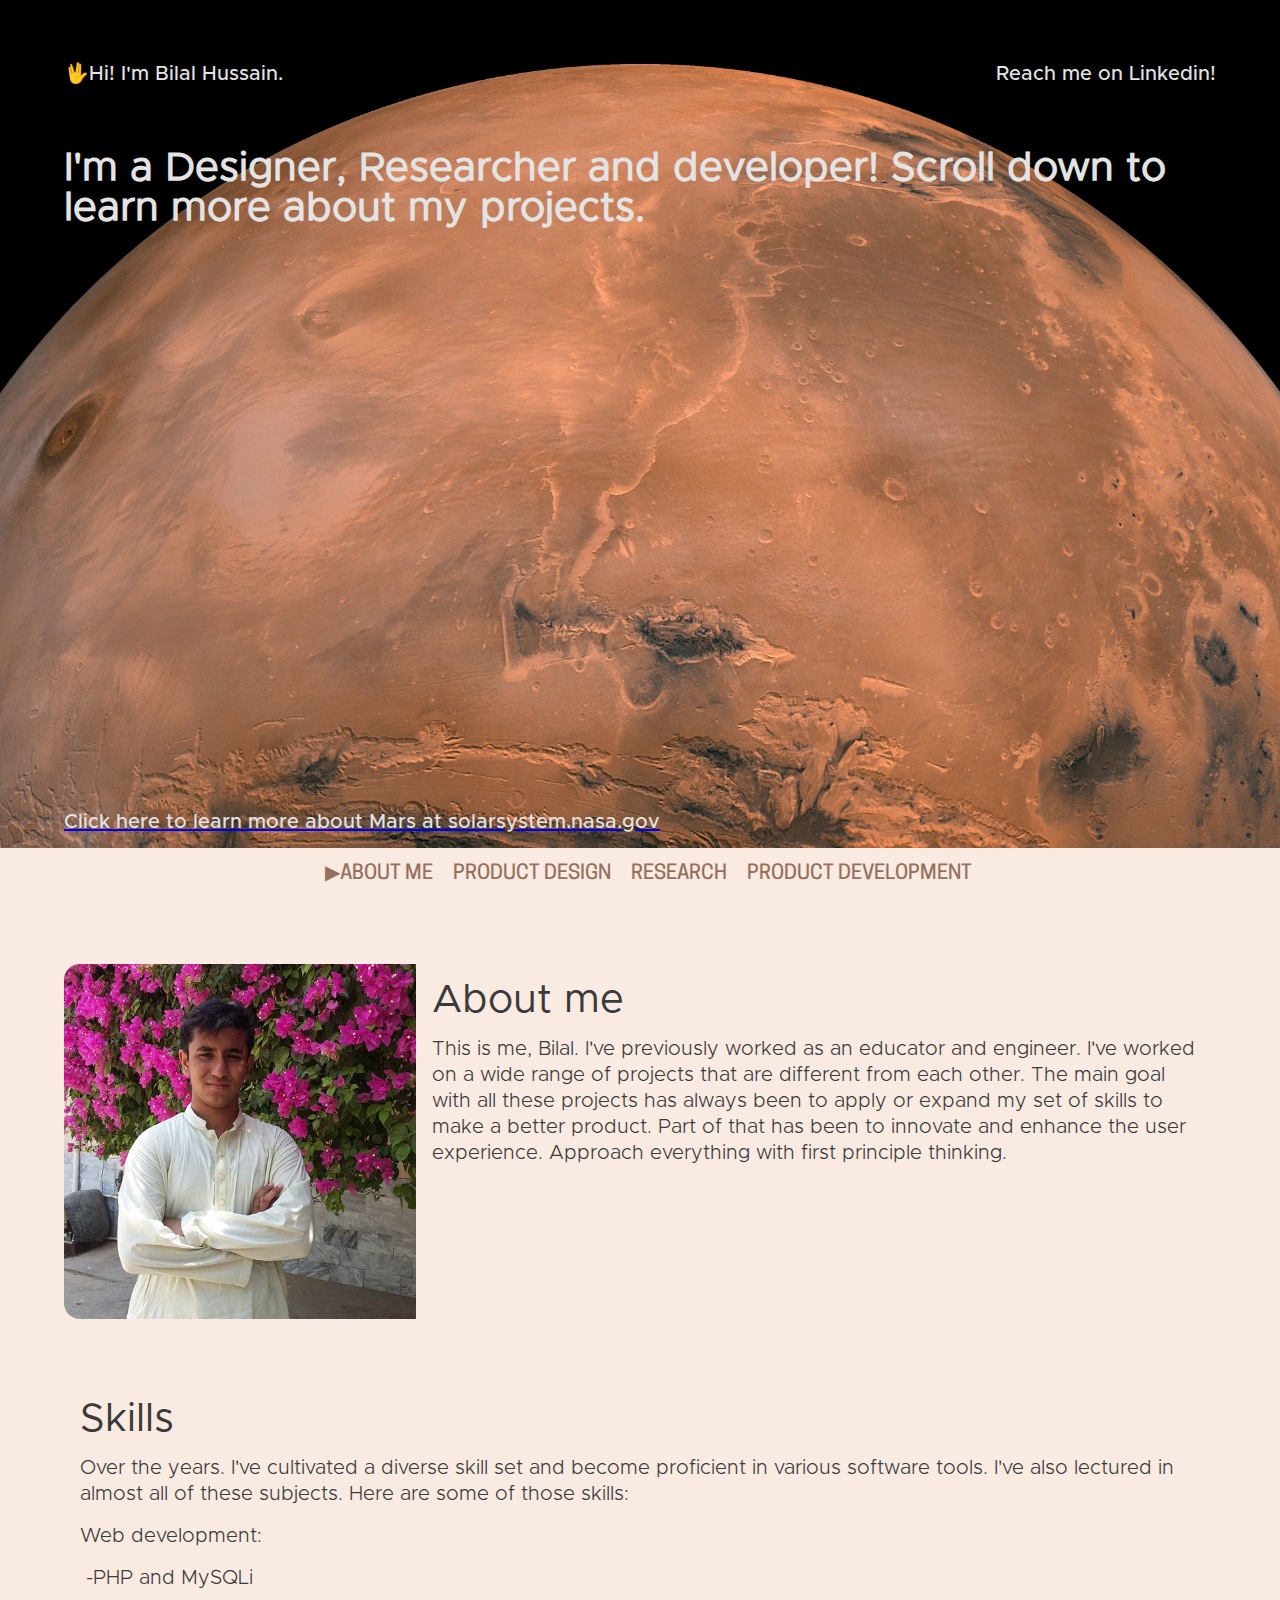
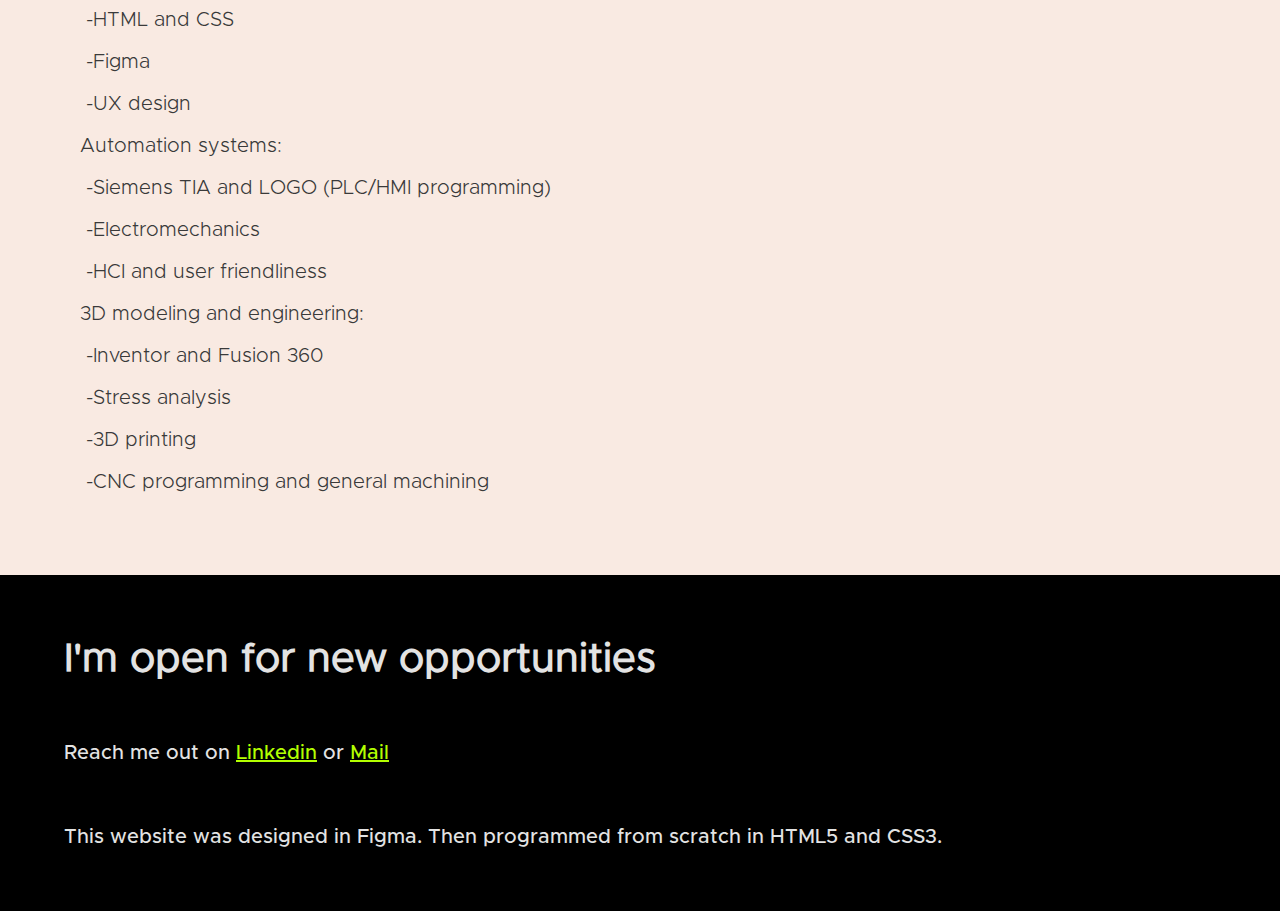
==== commit 60443454: "Add files via upload" ====
--- a/index.html
+++ b/index.html
@@ -55,7 +55,7 @@
                     </div>
                     <div class="subarticle">
                         <p class="title">About me</p>
-                        <p class="article">This is me, Bilal. I've previously worked as an educator and engineer. I've worked on a wide range of projects that are different from each other. The main goal with all these projects has always been to apply or expand my set of skills to make a better product. Part of that has been to innovate and enhance the user experience. Approach something with first principle thinking.</p>
+                        <p class="article">This is me, Bilal. I've previously worked as an educator and engineer. I've worked on a wide range of projects that are different from each other. The main goal with all these projects has always been to apply or expand my set of skills to make a better product. Part of that has been to innovate and enhance the user experience. Approach everything with first principle thinking.</p>
                     </div>
                 </div>
                 <div class="article">
--- a/style/style1.css
+++ b/style/style1.css
@@ -265,14 +265,14 @@
     overflow: hidden;
     max-width: 100%;
     transition: 400ms ease 0s;
-    /*transition: opacity ease 400ms, box-shadow ease 400ms;
-
-    box-shadow: 4px 8px 8px hsl(0deg 0% 0% / 0.36);
+    /*transition: opacity ease 400ms, box-shadow ease 400ms;*/
+
+    /*box-shadow: 4px 8px 8px hsl(0deg 0% 0% / 0.36);*/
 
     @media only screen and (max-width: 1050px) {
         flex-direction: column;
-        box-shadow: 2px 4px 4px hsl(0deg 0% 0% / 0.44);
-    }*/
+        /*box-shadow: 2px 4px 4px hsl(0deg 0% 0% / 0.44);*/
+    }
 }
 
 div.article:hover{
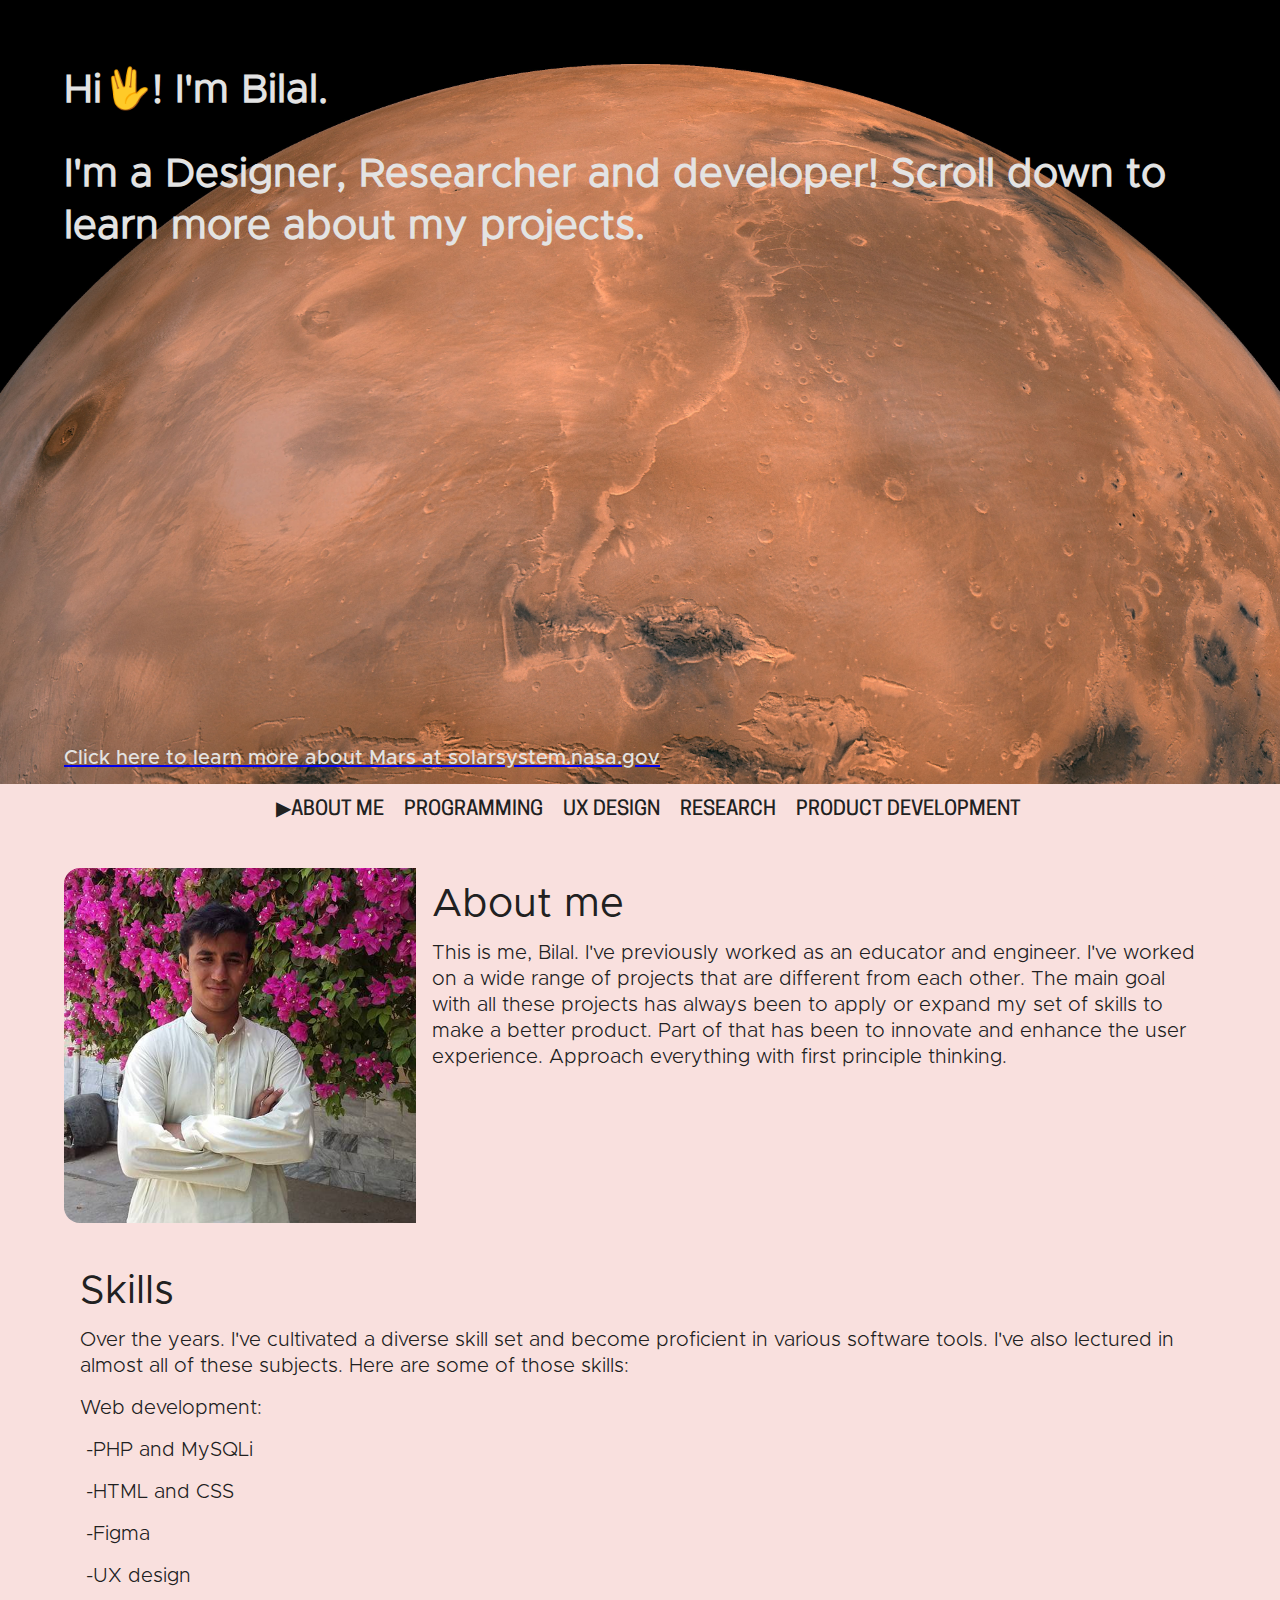
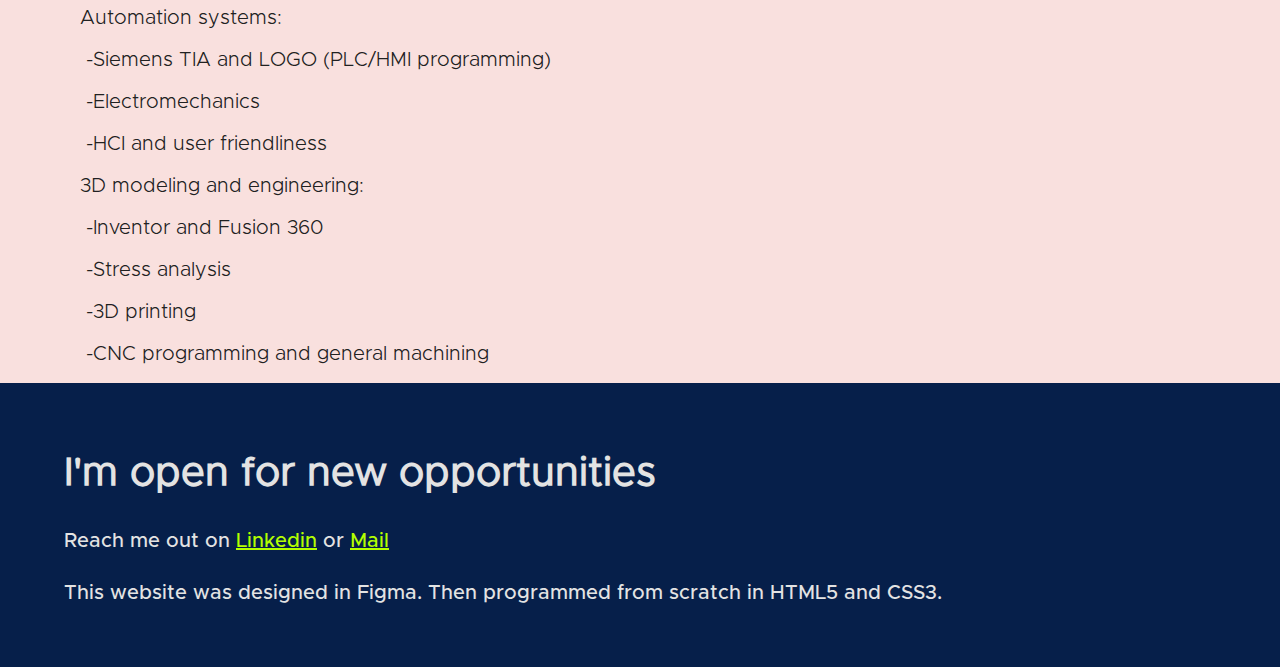
==== commit a87e6f7f: "Add files via upload" ====
--- a/index.html
+++ b/index.html
@@ -19,12 +19,7 @@
                 <header class="main">
                     <div style="display: flex; align-items: center; justify-content: space-between;">
                         <div style="display: flex; align-items: center;">
-                            <p class="greet">🖖Hi! I'm Bilal Hussain.</p>
-                        </div>
-                        <div style="display: flex; align-items: center;">
-                            <a href="https://www.linkedin.com/in/bilalhussain125/?locale=en_US">
-                                <p class="greet" style="float: right;">Reach me on Linkedin!</p>
-                            </a>
+                            <h1 class="greet">Hi🖖! I'm Bilal.</h1>
                         </div>
                     </div>
                     <div>
@@ -42,7 +37,8 @@
                 <nav class="menu">
                     <ul class="inline">
                         <li class="inline"><a href="../index.html">▶About me</a></li>
-                        <li class="inline"><a href="ProductDesign/index.html">Product design</a></li>
+                        <li class="inline"><a href="Programming/index.html">Programming</a></li>
+                        <li class="inline"><a href="UXDesign/index.html">UX Design</a></li>
                         <li class="inline"><a href="Research/index.html">Research</a></li>
                         <li class="inline"><a href="ProductDevelopment/index.html">Product development</a></li>
                     </ul>
--- a/style/style1.css
+++ b/style/style1.css
@@ -146,13 +146,17 @@
 }
 
 div.mars {
-    min-height: 100dvh;
+    min-height: calc(100dvh - 64px);
     overflow: auto;
 
     display: flex;
     flex-direction: column;
     justify-content: space-between;
     box-sizing: inherit;
+
+    @media only screen and (max-width: 1050px) {
+        min-height: calc(100dvh - 32px);
+    }
 }
 
 div.greet{
@@ -194,7 +198,7 @@
 /* nav */
 
 nav.menu {
-    background-color: #f9eae2;
+    background-color: #f9e0de;
     padding: 16px;
     @media only screen and (max-width: 1050px) {
         padding: 0px;
@@ -220,16 +224,19 @@
 }
 
 section.main {
-    background:#f9eae2;
-    padding: 64px;
+    background:#f9e0de;
+    padding-top: 32px;
+    padding-right: 64px;
+    padding-left: 64px;
     display: flex;
     flex-direction: column;
     justify-content: space-between;
-    row-gap: 64px;
-
-    @media only screen and (max-width: 1050px) {
-        padding: 16px;
-        row-gap: 16px;
+    row-gap: 32px;
+
+    @media only screen and (max-width: 1050px) {
+        padding-top: 16px;
+        padding-right: 32px;
+        padding-left: 32px;
     }
 }
 
@@ -260,7 +267,7 @@
 div.article {
     display: flex;
     flex-direction: row;
-    background-color: #f9eae2;
+    background-color: #f9e0de;
     border-radius: 16px;
     overflow: hidden;
     max-width: 100%;
@@ -301,10 +308,10 @@
     display: flex;
     flex-direction: column;
     justify-content: space-between;
-    row-gap: 64px;
-
-    @media only screen and (max-width: 1050px) {
-        padding: 16px;
+    row-gap: 32px;
+
+    @media only screen and (max-width: 1050px) {
+        padding: 32px;
         row-gap: 16px;
     }
 }
@@ -319,10 +326,11 @@
 /* footer */
 
 footer.footer {
+    background-color: #061f4a;
     display: flex;
     flex-direction: column;
     padding: 64px;
-    row-gap: 64px;
+    row-gap: 32px;
 
     @media only screen and (max-width: 1050px) {
         display: flex;
@@ -359,6 +367,7 @@
     font-size: 40px;
     font-family: MetR, Arial, Helvetica, sans-serif;
     color: #E3E3E3;
+    line-height: 1.3em;
     
     text-decoration: none;
 
@@ -394,7 +403,7 @@
 ul.inline a {
     font-size: 20px;
     font-family: Oppen ,Arial, Helvetica, sans-serif;
-    color: #96705c;
+    color: #212121;
     text-transform: uppercase;
     text-decoration:none;
     transition: 400ms ease 0s;
@@ -406,7 +415,7 @@
 
 ul.inline a:hover {
     transition: 400ms ease 0s;
-    color: #3a3a3a;
+    color: #212121;
     text-decoration: underline;
 }
 
@@ -415,7 +424,7 @@
 p.article {
     font-size: 20px;
     font-family: MetL, Arial, Helvetica, sans-serif;
-    color: #3a3a3a;
+    color: #212121;
     line-height: 1.3em;
     
     text-decoration: none;
@@ -428,7 +437,7 @@
 p.title {
     font-size: 40px;
     font-family: MetR, Arial, Helvetica, sans-serif;
-    color: #3a3a3a;
+    color: #212121;
     
     text-decoration: none;
 
@@ -442,8 +451,8 @@
 button.article {
     font-size: 20px;
     font-family: MetM, Arial, Helvetica, sans-serif;
-    color: #f9eae2;
-    background-color: #3a3a3a;
+    color: #f9e0de;
+    background-color: #212121;
     padding: 16px;
     border-radius: 16px;
     width: fit-content;
@@ -481,7 +490,7 @@
 }
 
 button.article:active {
-    color: #3a3a3a;
+    color: #212121;
 }
 
 button.article:active:after {
@@ -498,7 +507,7 @@
     position: absolute;
     width: 100%;
     height: 100%;
-    background: #3a3a3a;;
+    background: #212121;;
     left: 0;
     top: 0;
     border-radius: 8px;
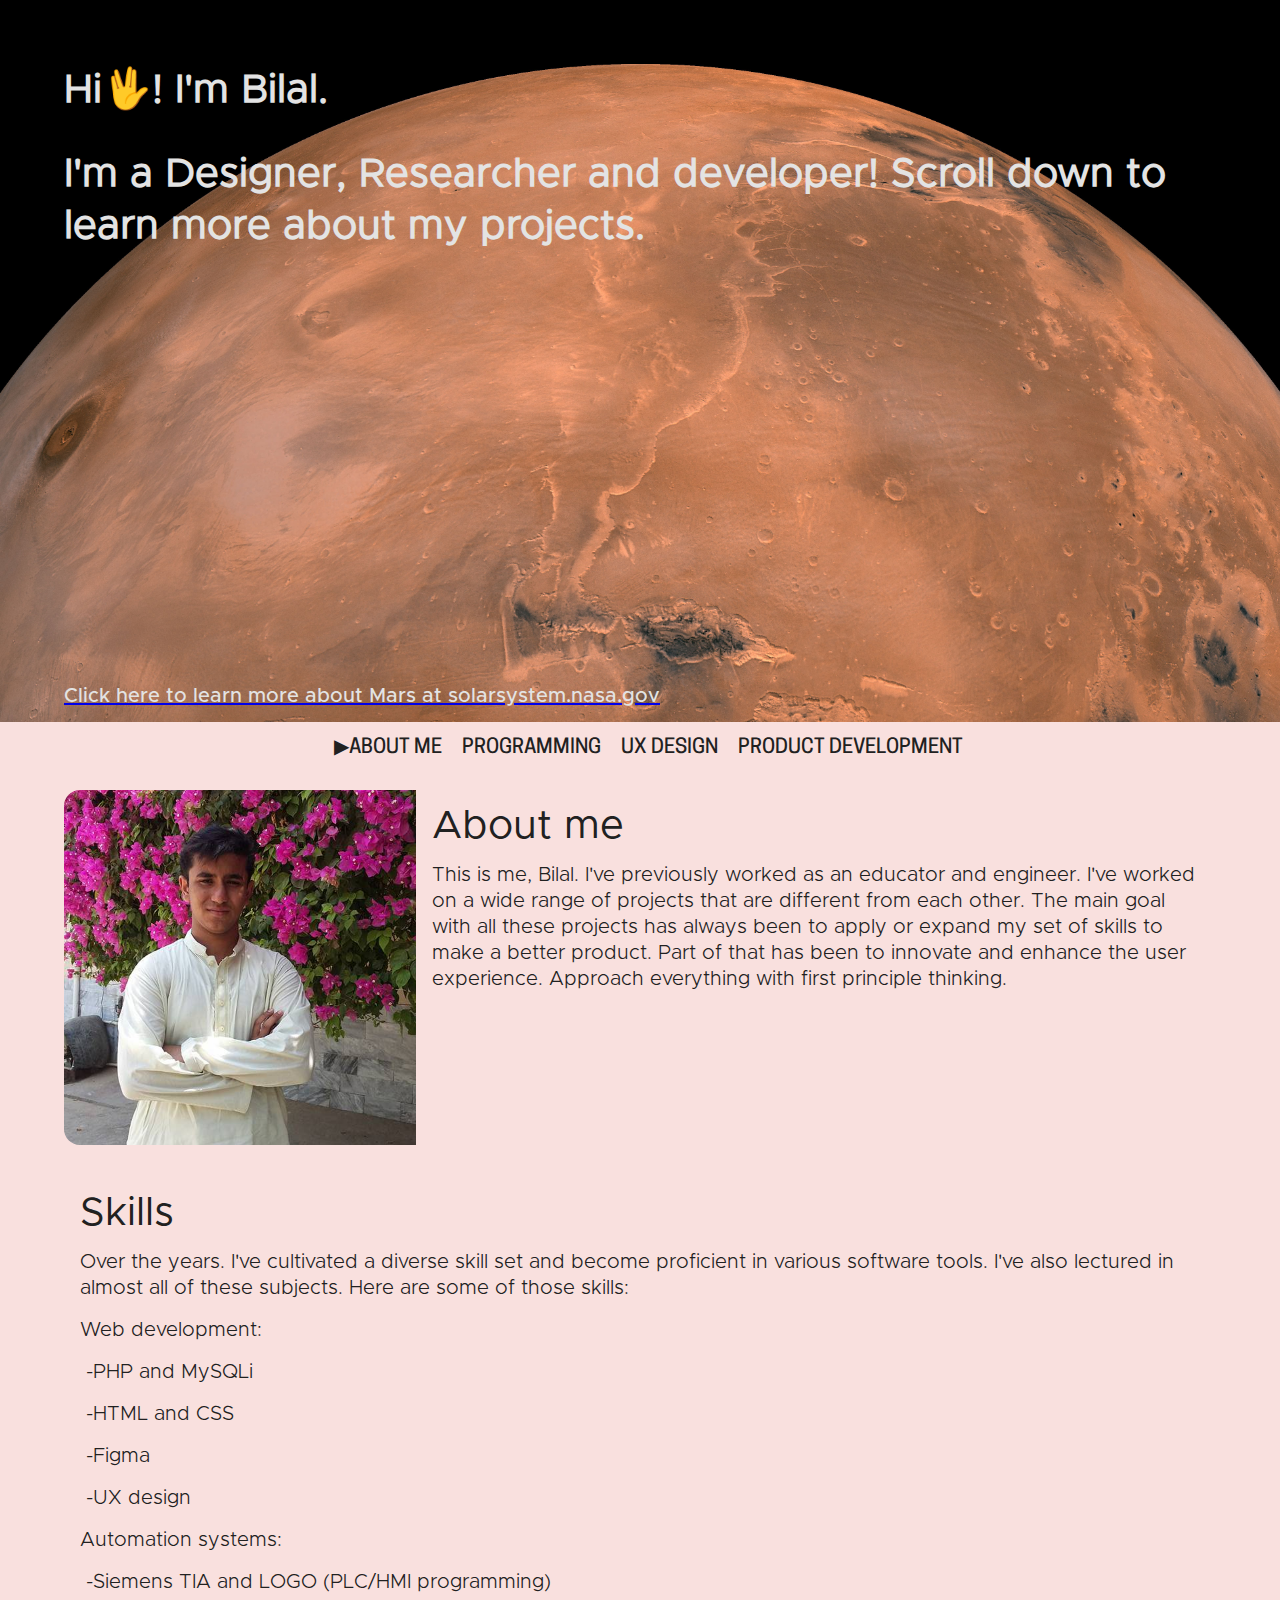
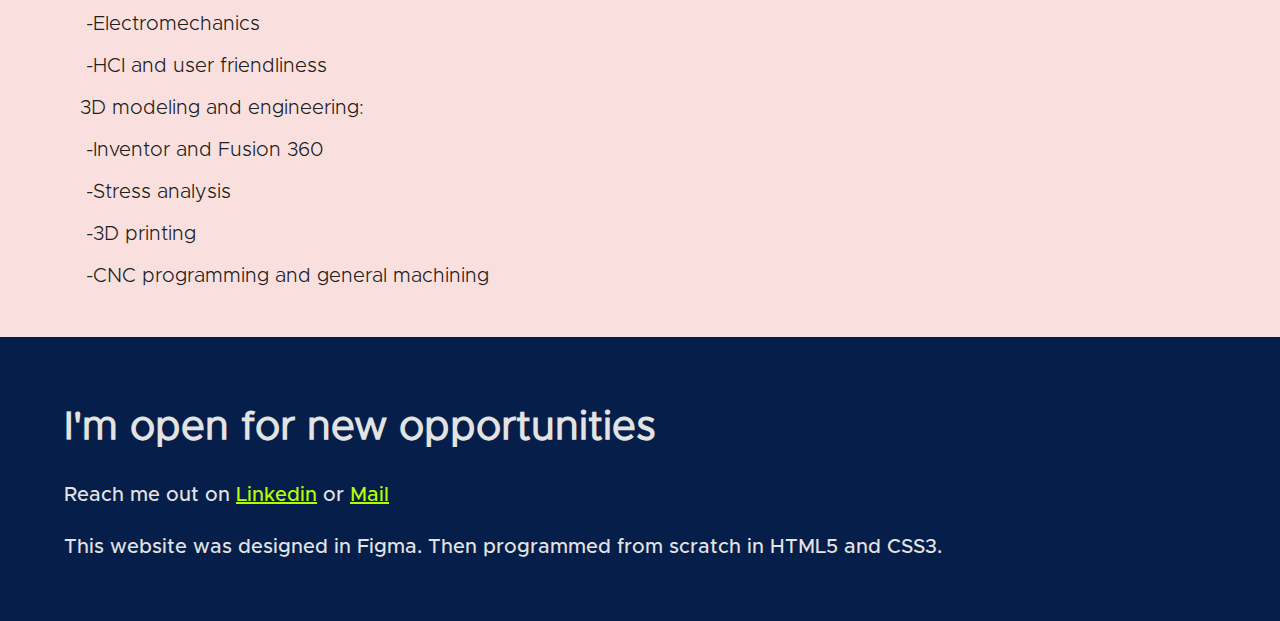
==== commit cbc5a928: "Add files via upload" ====
--- a/index.html
+++ b/index.html
@@ -39,7 +39,7 @@
                         <li class="inline"><a href="../index.html">▶About me</a></li>
                         <li class="inline"><a href="Programming/index.html">Programming</a></li>
                         <li class="inline"><a href="UXDesign/index.html">UX Design</a></li>
-                        <li class="inline"><a href="Research/index.html">Research</a></li>
+                        
                         <li class="inline"><a href="ProductDevelopment/index.html">Product development</a></li>
                     </ul>
                 </nav>
--- a/style/style1.css
+++ b/style/style1.css
@@ -146,7 +146,7 @@
 }
 
 div.mars {
-    min-height: calc(100dvh - 64px);
+    min-height: calc(100dvh - 126px);
     overflow: auto;
 
     display: flex;
@@ -155,7 +155,7 @@
     box-sizing: inherit;
 
     @media only screen and (max-width: 1050px) {
-        min-height: calc(100dvh - 32px);
+        min-height: calc(100dvh - 64px);
     }
 }
 
@@ -225,7 +225,8 @@
 
 section.main {
     background:#f9e0de;
-    padding-top: 32px;
+    padding-top: 16px;
+    padding-bottom: 32px;
     padding-right: 64px;
     padding-left: 64px;
     display: flex;
@@ -234,9 +235,10 @@
     row-gap: 32px;
 
     @media only screen and (max-width: 1050px) {
-        padding-top: 16px;
+        padding-top: 8px;
         padding-right: 32px;
         padding-left: 32px;
+        padding-bottom: 16px;
     }
 }
 
